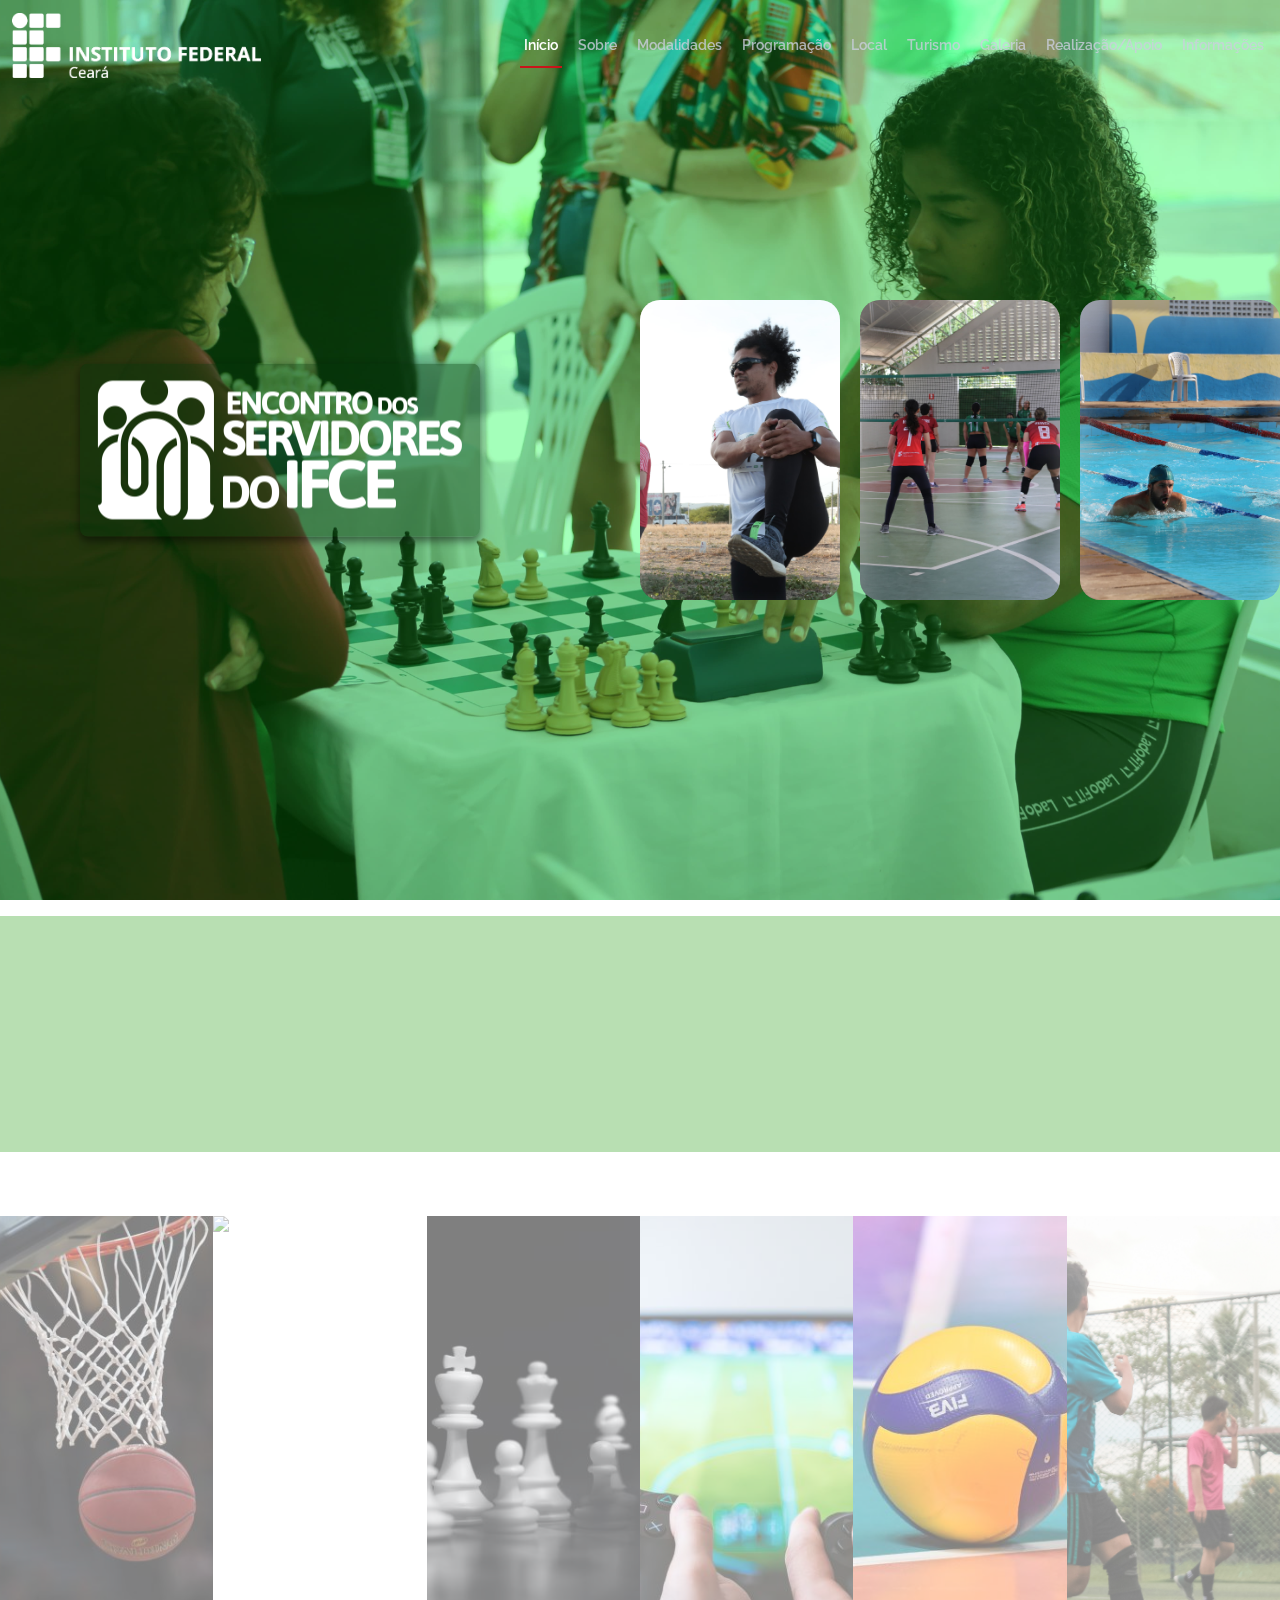
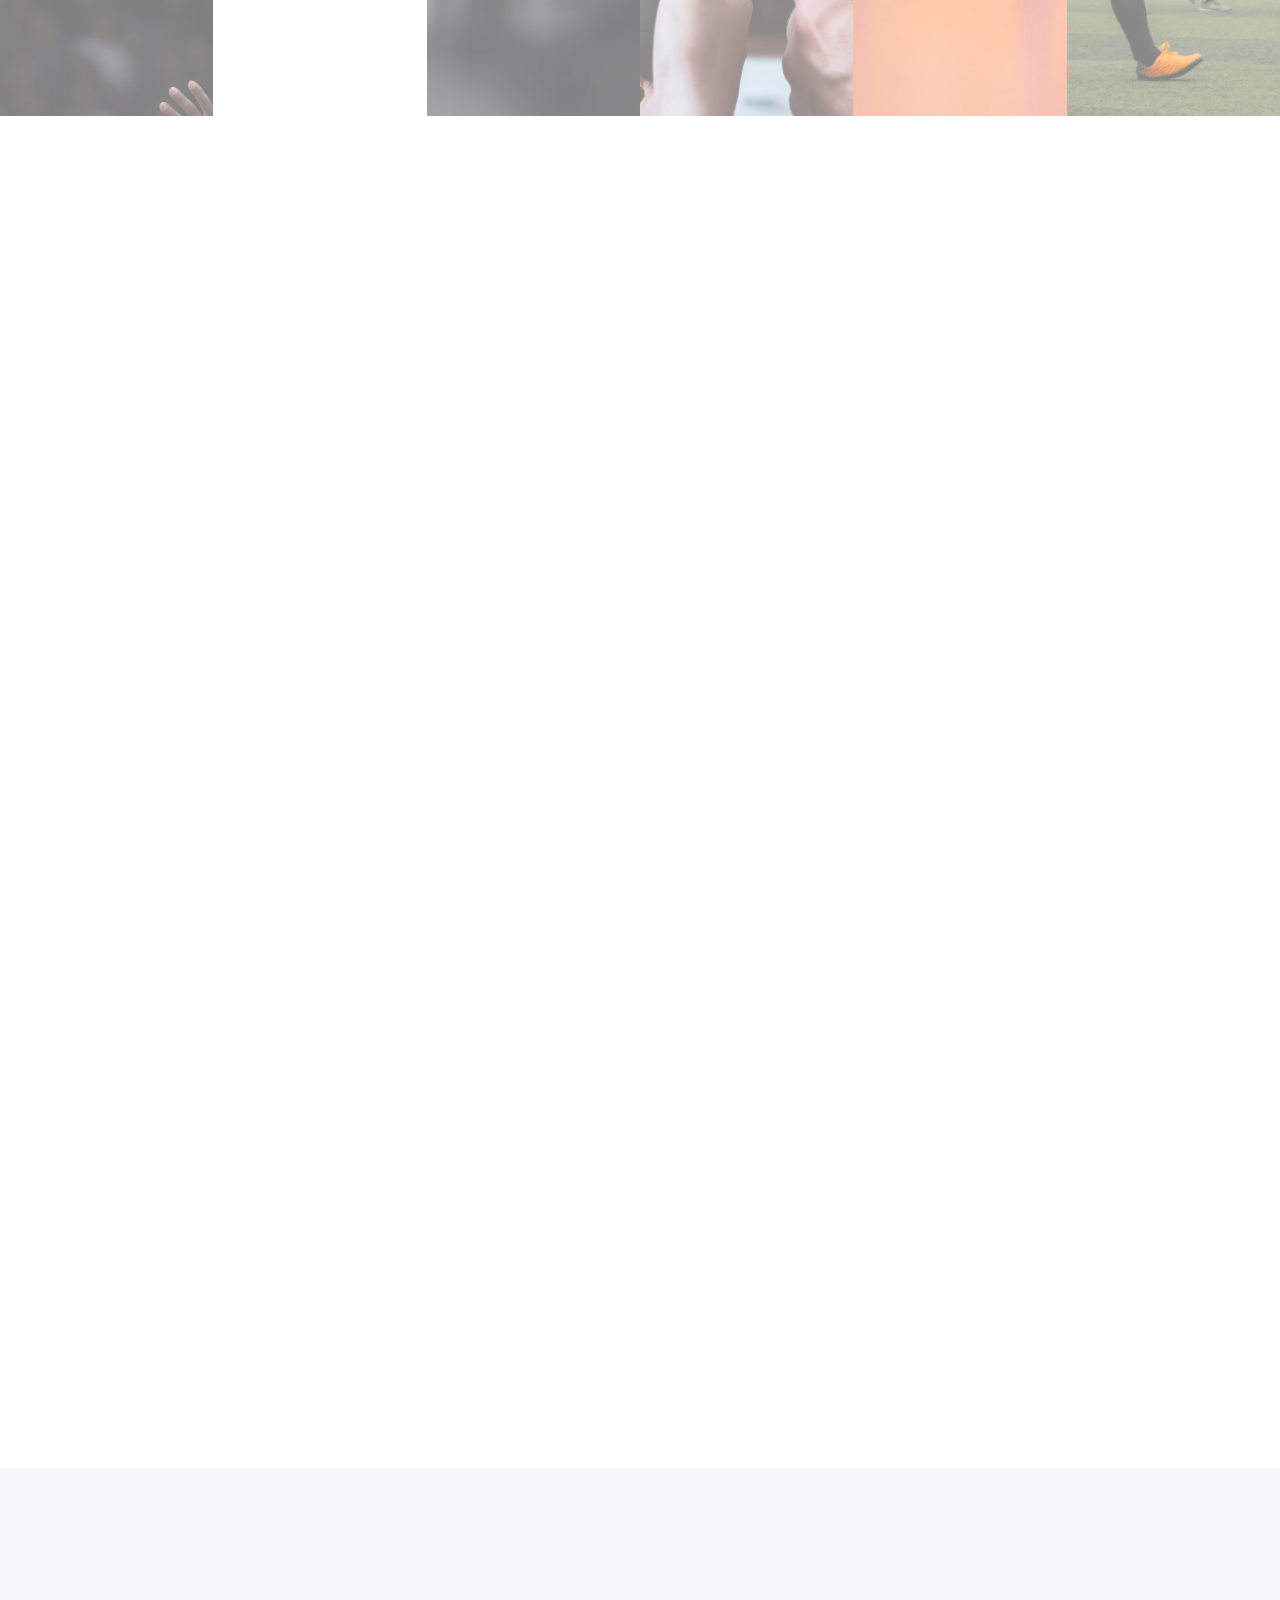
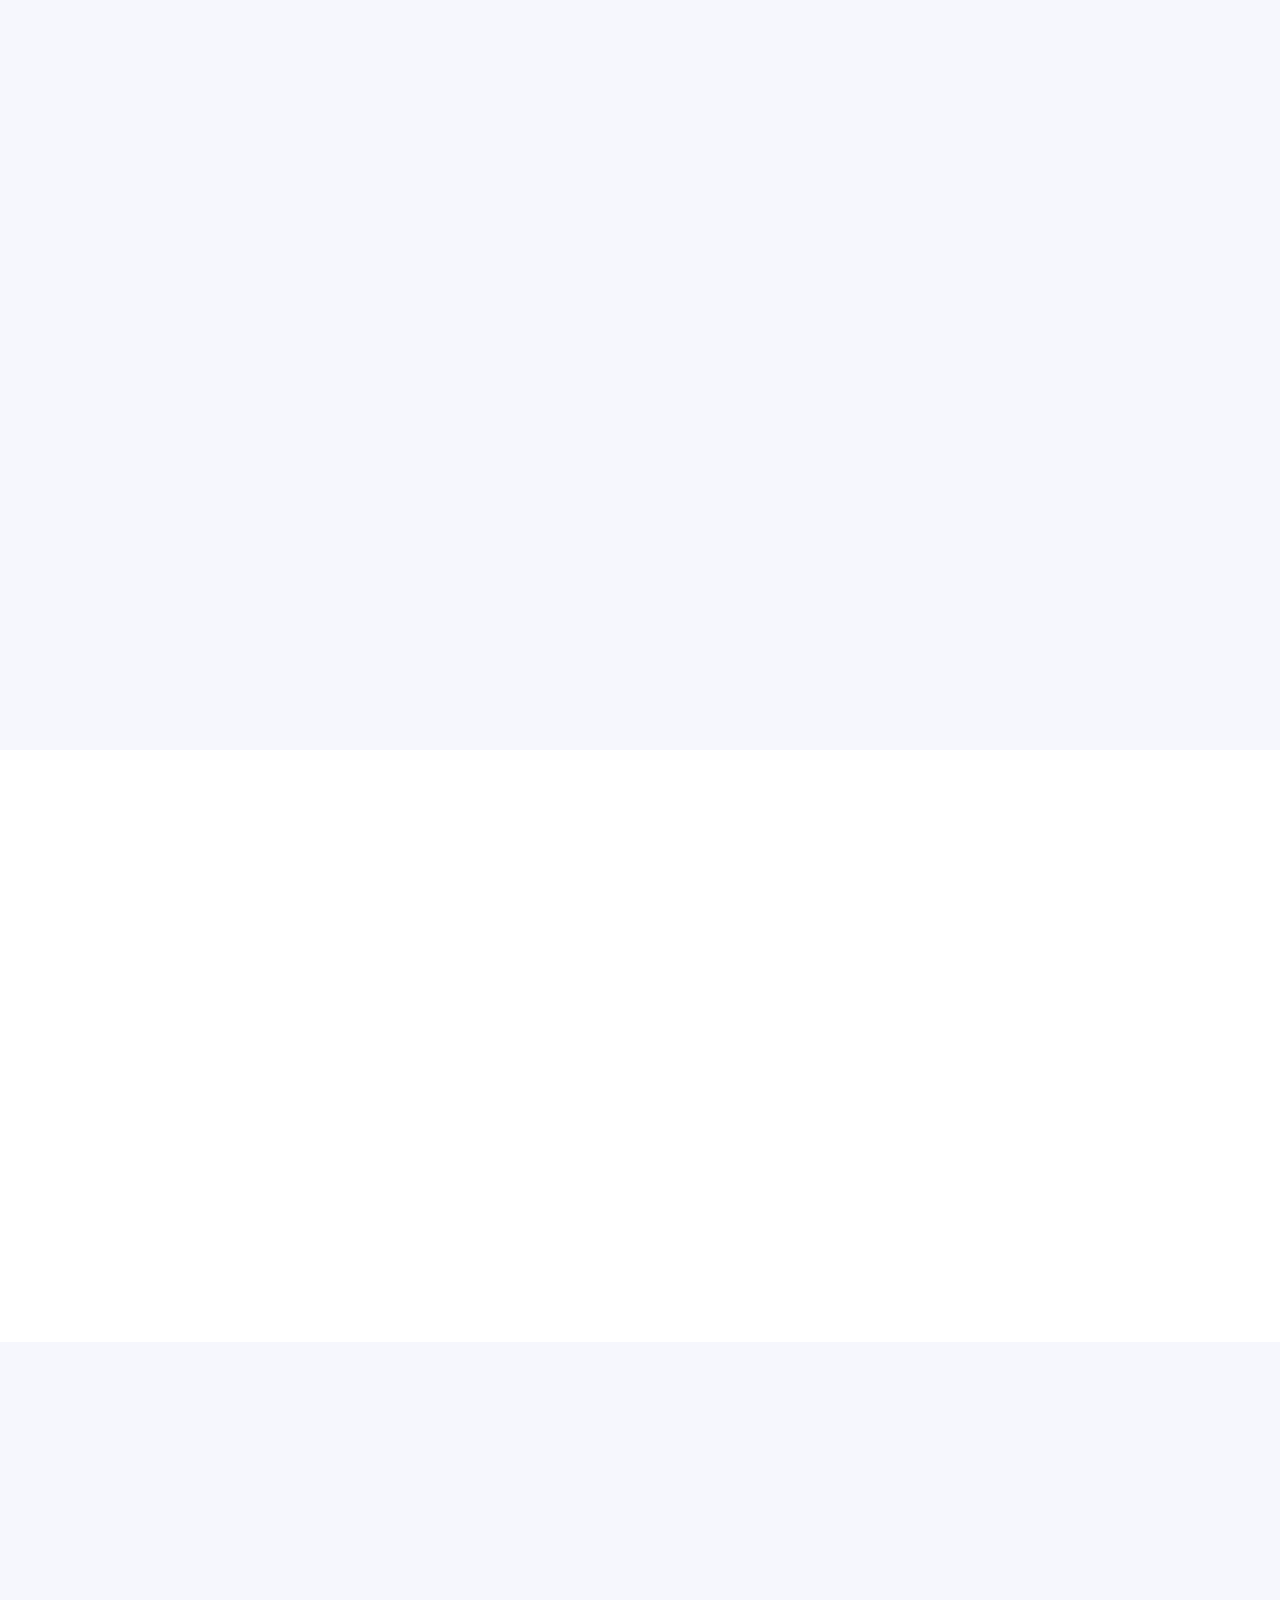
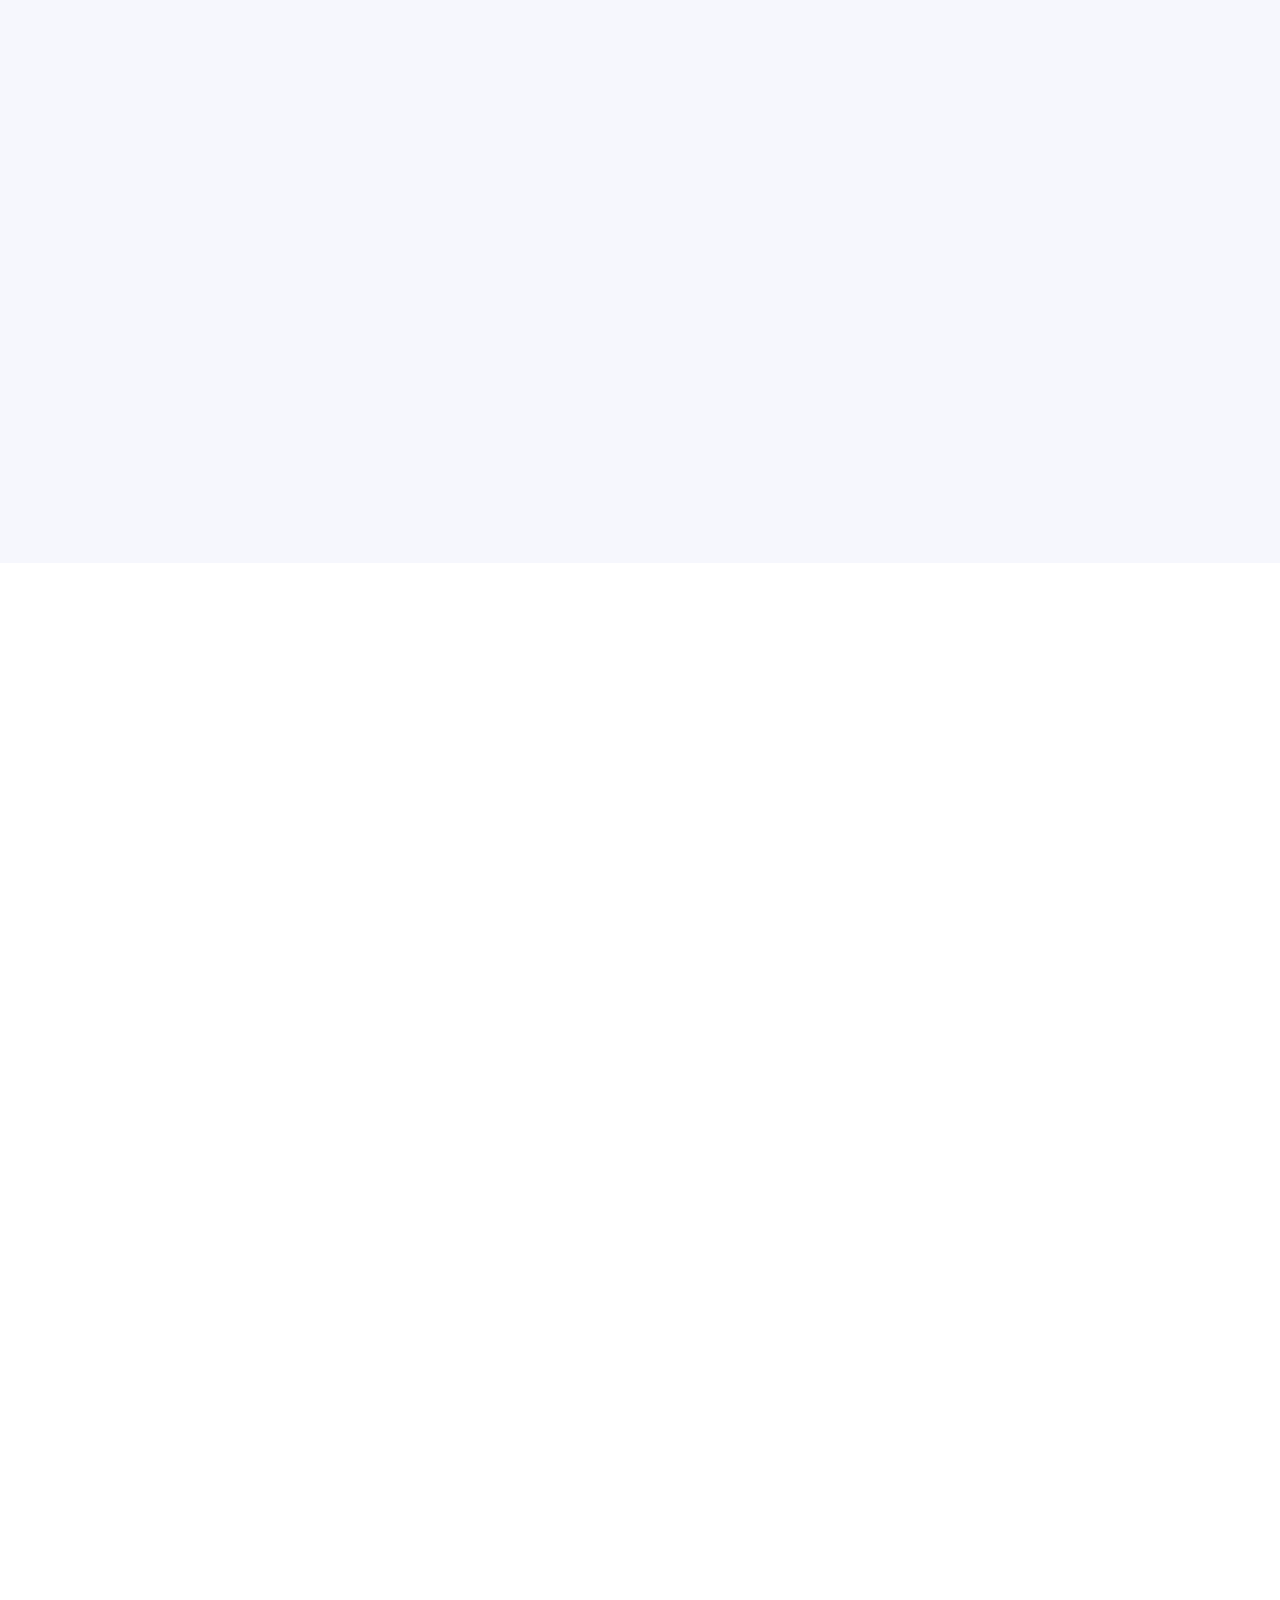
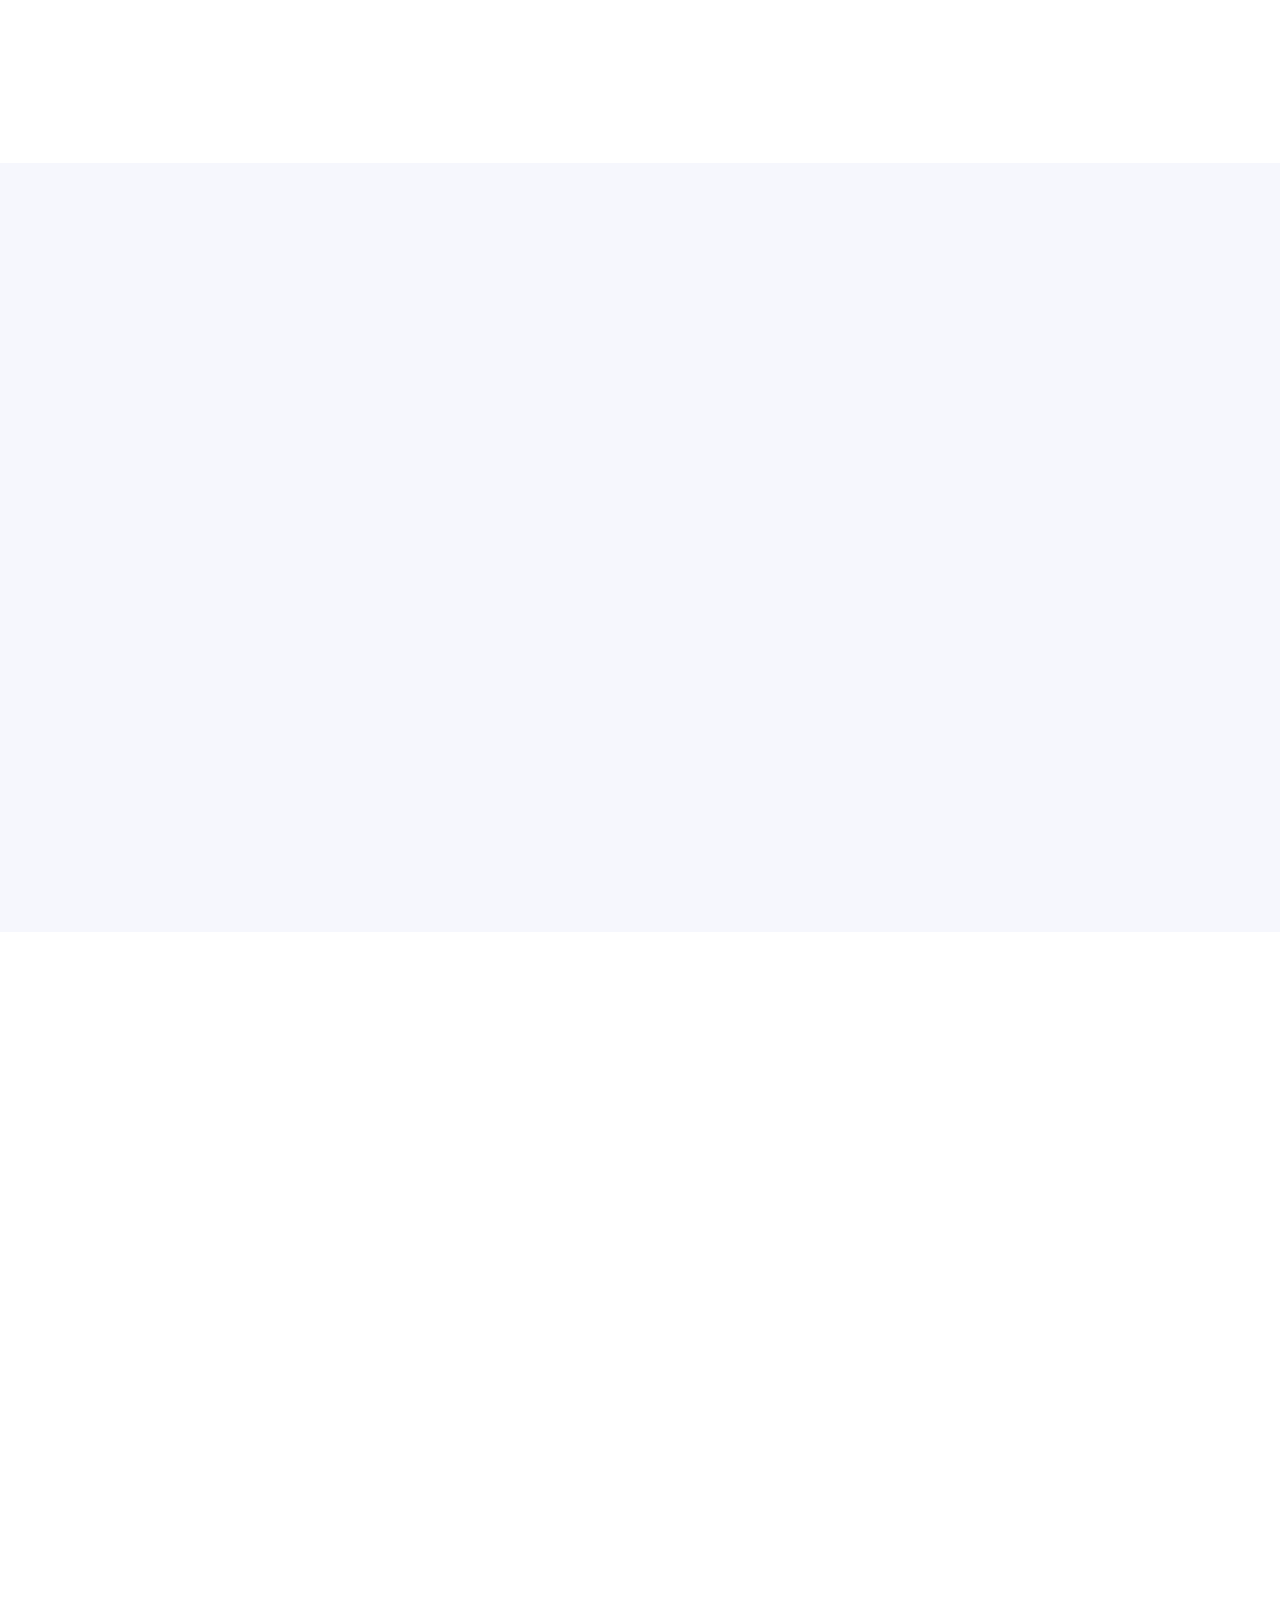
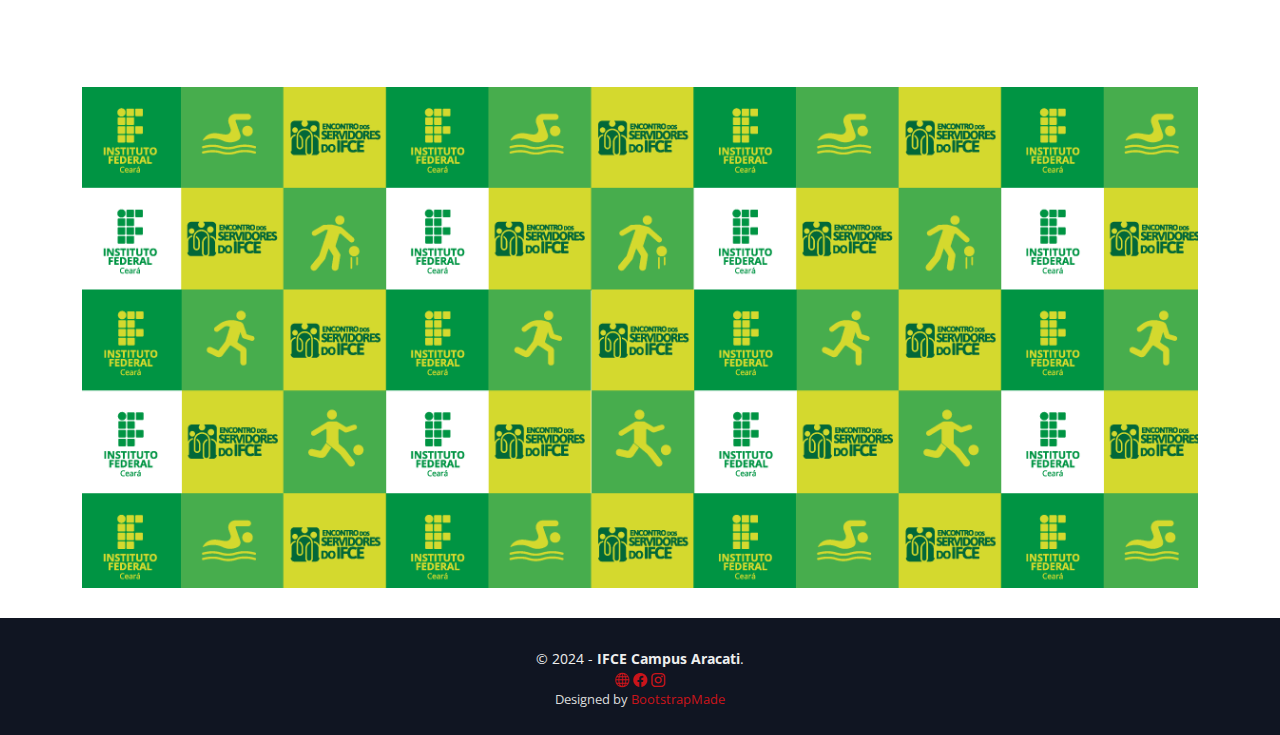
==== index.html @ 8fa4a700 ":snake: fix: ordem das imagens e troca de algumas" ====
<!DOCTYPE html>
<html lang="pt">

<head>
  <meta charset="utf-8">
  <meta content="width=device-width, initial-scale=1.0" name="viewport">

  <title>XI Encontro dos Servidores IFCE</title>
  <meta name="description"
    content="O XI Encontro dos Servidores do IFCE é um evento institucional de promoção da saúde e qualidade de vida, realizado pela Reitoria que, neste ano de 2024, tem a parceria com o Campus Aracati.">
  <meta name="keywords"
    content="XI Encontro, Servidores, IFCE, evento institucional, promoção, saúde, qualidade de vida, Reitoria, 2024, parceria, campi, Aracati">
  <meta name="author" content="IFCE Campus Aracati">
  <!-- Favicons -->
  <link href="assets/img/favicon.png" rel="icon">

  <!-- Google Fonts -->
  <link href="https://fonts.googleapis.com/css?family=Open+Sans:300,300i,400,400i,700,700i|Raleway:300,400,500,700,800"
    rel="stylesheet">
  <link rel="preconnect" href="https://fonts.googleapis.com">
  <link rel="preconnect" href="https://fonts.gstatic.com" crossorigin>
  <link
    href="https://fonts.googleapis.com/css2?family=Roboto:ital,wght@0,100;0,300;0,400;0,500;0,700;0,900;1,100;1,300;1,400;1,500;1,700;1,900&display=swap"
    rel="stylesheet">

  <!-- Vendor CSS Files -->
  <link href="assets/vendor/aos/aos.css" rel="stylesheet">
  <link href="assets/vendor/bootstrap/css/bootstrap.min.css" rel="stylesheet">
  <link href="assets/vendor/bootstrap-icons/bootstrap-icons.css" rel="stylesheet">
  <link href="assets/vendor/glightbox/css/glightbox.min.css" rel="stylesheet">
  <link href="assets/vendor/swiper/swiper-bundle.min.css" rel="stylesheet">
  <link rel="stylesheet" href="https://use.fontawesome.com/releases/v6.2.0/css/all.css">



  <!-- Template Main CSS File -->
  <link href="assets/css/style.css" rel="stylesheet">

  <!-- =======================================================
  * Template Name: TheEvent
  * Updated: Jun 18 2023 with Bootstrap v5.3.0
  * Template URL: https://bootstrapmade.com/theevent-conference-event-bootstrap-template/
  * Author: BootstrapMade.com
  * License: https://bootstrapmade.com/license/
  ======================================================== -->

  <!-- Google tag (gtag.js) -->
  <script async src="https://www.googletagmanager.com/gtag/js?id=G-2765T82HJY"></script>
  <script>
    window.dataLayer = window.dataLayer || [];
    function gtag() { dataLayer.push(arguments); }
    gtag('js', new Date());

    gtag('config', 'G-2765T82HJY');
  </script>
</head>

<body>

  <!-- ======= Header ======= -->
  <header id="header" class="d-flex align-items-center ">
    <div class="container-fluid container-xxl d-flex align-items-center">

      <div id="logo" class="me-auto">
        <!-- Uncomment below if you prefer to use a text logo -->
        <!-- <h1><a href="index.html">The<span>Event</span></a></h1>-->
        <a href="index.html" class="scrollto"><img src="assets/img/logo/IFCE_LOGO_HOR_BRANCO.png" name="logo ifce"
            title="logo ifce"></a>
      </div>

      <nav id="navbar" class="navbar order-last order-lg-0">
        <ul>
          <li><a class="nav-link scrollto active" href="#hero" name="Início">Início</a></li>
          <li><a class="nav-link scrollto" href="#about" name="Sobre">Sobre</a></li>
          <li><a class="nav-link scrollto" href="#speakers" name="Modalidades">Modalidades</a></li>
          <li><a class="nav-link scrollto" href="#schedule" name=">Programação">Programação</a></li>
          <li><a class="nav-link scrollto" href="#venue" name="Local">Local</a></li>
          <li><a class="nav-link scrollto" href="#hotels" name="Turismo">Turismo</a></li>
          <li><a class="nav-link scrollto" href="#gallery" name="Galeria">Galeria</a></li>
          <li><a class="nav-link scrollto" href="#supporters" name="Realização/Apoio">Realização/Apoio</a></li>
          <!-- <li class="dropdown"><a href="#"><span>Drop Down</span> <i class="bi bi-chevron-down"></i></a>
          <ul>
            <li><a href="#">Drop Down 1</a></li>
            <li class="dropdown"><a href="#"><span>Deep Drop Down</span> <i class="bi bi-chevron-right"></i></a>
              <ul>
                <li><a href="#">Deep Drop Down 1</a></li>
                <li><a href="#">Deep Drop Down 2</a></li>
                <li><a href="#">Deep Drop Down 3</a></li>
                <li><a href="#">Deep Drop Down 4</a></li>
                <li><a href="#">Deep Drop Down 5</a></li>
              </ul>
            </li>
            <li><a href="#">Drop Down 2</a></li>
            <li><a href="#">Drop Down 3</a></li>
            <li><a href="#">Drop Down 4</a></li>
          </ul>
        </li> -->
          <li><a class="nav-link scrollto" href="#contact" name="Informações">Informações</a></li>
        </ul>
        <i class="bi bi-list mobile-nav-toggle"></i>
      </nav><!-- .navbar -->
      <!--<a class="buy-tickets scrollto" href="https://sistemajif.ifce.edu.br" target="_blank">Inscreva-se</a> -->

    </div>
  </header><!-- End Header -->

  <!-- ======= Hero Section ======== -->
  <section id="hero-section">
    <div class='content'>
      <img class="img-logo" src="/assets/img/logo/logo_teste.png" alt="" srcset="">
    </div>
    <ul class='slider-neo'>
      <li class='item' style="background-image: url('/assets/img/principal-gallery/1.jpeg')"></li>
      <li class='item' style="background-image: url('/assets/img/principal-gallery/2.jpeg')"></li>
      <li class='item' style="background-image: url('/assets/img/principal-gallery/4.jpeg')"></li>
      <li class='item' style="background-image: url('/assets/img/principal-gallery/7.jpeg')"></li>
      <li class='item' style="background-image: url('/assets/img/principal-gallery/5.jpeg')"></li>
      <li class='item' style="background-image: url('/assets/img/principal-gallery/6.jpeg')"></li>



    </ul>
    <!-- <nav class='nav-hero'>
      <ion-icon class='btn prev' name="arrow-back-outline"></ion-icon>
      <ion-icon class='btn next' name="arrow-forward-outline"></ion-icon>
    </nav> -->
  </section><!-- End Hero Section -->

  <main id="main">

    <!-- ======= About Section ======= -->
    <section id="about">
      <div class="container position-relative" data-aos="fade-up">
        <div class="row">
          <div class="col-lg-6">
            <h2>Sobre o Encontro</h2>
            <p>O XI Encontro dos Servidores do IFCE é um evento institucional de promoção da saúde e qualidade de vida,
              realizado pela Reitoria que,
              neste ano de 2024, tem a parceria com o <i>campus</i> Aracati.</p>
          </div>
          <div class="col-lg-3">
            <h3>Onde</h3>
            <p>Será realizado na cidade de Aracati.</p>
          </div>
          <div class="col-lg-3">
            <h3>Quando</h3>
            <p>5 a 7 de setembro de 2024</p>
          </div>
        </div>
      </div>
    </section><!-- End About Section -->

    <!-- ======= Speakers Section ======= -->

    <div id="gallery-slider">
      <img src="assets/img/modalidades/cards/basquete_1.jpg" />
      <img src="assets/img/modalidades/cards/tenis-de-mesa_2.jpg" />
      <img src="assets/img/modalidades/cards/xadrez_1.jpg" />
      <img src="assets/img/modalidades/cards/futebol-digital_1.jpg" />
      <img src="assets/img/modalidades/cards/volei_1.jpg" />
      <img src="assets/img/modalidades/cards/futsal_2.jpg" />
    </div>

    <section id="speakers">
      <div class="container" data-aos="fade-up">
        <div class="section-header">
          <h2>Modalidades</h2>
          <p>Confira as modalidades disputadas e seus resultados</p>
        </div>

        <div class="row">
          <div class="col-lg-4 col-md-6">
            <div class="speaker" data-aos="fade-up" data-aos-delay="50">
              <img src="assets/img/modalidades/cards/basquete_2.png" alt="basquete" class="img-fluid">
              <div class="details">
                <h3>Basquetebol</h3>
                <p>Masculino</p>
                <div class="social">
                  <p style="font-size: 18px">
                    <i class="fa-solid fa-angles-right fa-beat"></i>
                    <a href="programacao/detalhes_basquete.html">Resultados</a>
                    <i class="fa-solid fa-angles-left fa-beat"></i>
                  </p>
                </div>

              </div>
            </div>
          </div>
          <div class="col-lg-4 col-md-6">
            <div class="speaker" data-aos="fade-up" data-aos-delay="200">
              <img src="assets/img/modalidades/cards/caminhada_de_rua_2.png" alt="" class="img-fluid">
              <div class="details">
                <h3>Corrida de Rua 5 km</h3>
                <p>Masculino e Feminino</p>
                <div class="social">
                  <p style="font-size: 18px">
                    <i class="fa-solid fa-angles-right fa-beat"></i>
                    <a href="#">Resultados</a>
                    <i class="fa-solid fa-angles-left fa-beat"></i>
                  </p>
                </div>
              </div>
            </div>
          </div>
          <div class="col-lg-4 col-md-6">
            <div class="speaker" data-aos="fade-up" data-aos-delay="300">
              <img src="assets/img/modalidades/cards/caminhada-de-rua_1.jpg" alt="" class="img-fluid">
              <div class="details">
                <h3>Caminhada de Rua 2,5 km</h3>
                <p>Masculino e Feminino</p>
                <div class="social">
                  <p style="font-size: 18px">
                    <i class="fa-solid fa-angles-right fa-beat"></i>
                    <a href="#">Resultados</a>
                    <i class="fa-solid fa-angles-left fa-beat"></i>
                  </p>
                </div>
              </div>
            </div>
          </div>
          <div class="col-lg-4 col-md-6">
            <div class="speaker" data-aos="fade-up" data-aos-delay="100">
              <img src="assets/img/modalidades/cards/futebol-de-7_1.jpg" alt="" class="img-fluid">
              <div class="details">
                <h3>FutSete</h3>
                <p>Masculino</p>
                <div class="social">
                  <p style="font-size: 18px">
                    <i class="fa-solid fa-angles-right fa-beat"></i>
                    <a href="programacao/detalhes_futebol.html">Resultados</a>
                    <i class="fa-solid fa-angles-left fa-beat"></i>
                  </p>
                </div>
              </div>
            </div>
          </div>
          <div class="col-lg-4 col-md-6">
            <div class="speaker" data-aos="fade-up" data-aos-delay="200">
              <img src="assets/img/modalidades/cards/futsal_1.jpg" alt="" class="img-fluid">
              <div class="details">
                <h3>Futsal</h3>
                <p>Masculino</p>
                <div class="social">
                  <p style="font-size: 18px">
                    <i class="fa-solid fa-angles-right fa-beat"></i>
                    <a href="programacao/detalhes_futsal.html">Resultados</a>
                    <i class="fa-solid fa-angles-left fa-beat"></i>
                  </p>
                </div>
              </div>
            </div>
          </div>

          <div class="col-lg-4 col-md-6">
            <div class="speaker" data-aos="fade-up" data-aos-delay="300">
              <img src="assets/img/modalidades/cards/natacao_1.jpg" alt="" class="img-fluid">
              <div class="details">
                <h3>Natação</h3>
                <p>Masculino e Feminino</p>
                <div class="social">
                  <p style="font-size: 18px">
                    <i class="fa-solid fa-angles-right fa-beat"></i>
                    <!--<a href="programacao/detalhes_natacao.html">Resultados</a>-->
                    <a href="#">Resultados</a>
                    <i class="fa-solid fa-angles-left fa-beat"></i>
                  </p>
                </div>
              </div>
            </div>
          </div>

          <div class="col-lg-4 col-md-6">
            <div class="speaker" data-aos="fade-up" data-aos-delay="300">
              <img src="assets/img/modalidades/cards/tenis-de-mesa_1.jpg" alt="" class="img-fluid">
              <div class="details">
                <h3>Tenis de Mesa Individual</h3>
                <p>Masculino e Feminino</p>
                <div class="social">
                  <p style="font-size: 18px">
                    <i class="fa-solid fa-angles-right fa-beat"></i>
                    <a href="programacao/detalhes_tenis_de_mesa.html">Resultados</a>
                    <i class="fa-solid fa-angles-left fa-beat"></i>
                  </p>
                </div>
              </div>
            </div>
          </div>

          <div class="col-lg-4 col-md-6">
            <div class="speaker" data-aos="fade-up" data-aos-delay="300">
              <img src="assets/img/modalidades/cards/volei_1.jpg" alt="" class="img-fluid">
              <div class="details">
                <h3>Vôleibol</h3>
                <p>Masculino e Feminino</p>
                <div class="social">
                  <p style="font-size: 18px">
                    <i class="fa-solid fa-angles-right fa-beat"></i>
                    <a href="programacao/detalhes_volei.html">Resultados</a>
                    <i class="fa-solid fa-angles-left fa-beat"></i>
                  </p>
                </div>
              </div>
            </div>
          </div>

          <div class="col-lg-4 col-md-6">
            <div class="speaker" data-aos="fade-up" data-aos-delay="300">
              <img src="assets/img/modalidades/cards/volei-de-praia_1.jpg" alt="" class="img-fluid">
              <div class="details">
                <h3>Vôlei de Praia (Dupla)</h3>
                <p>Masculino e Feminino</p>
                <div class="social">
                  <p style="font-size: 18px">
                    <i class="fa-solid fa-angles-right fa-beat"></i>
                    <a href="programacao/detalhes_volei_praia.html">Resultados</a>
                    <i class="fa-solid fa-angles-left fa-beat"></i>
                  </p>
                </div>
              </div>
            </div>
          </div>

          <div class="col-lg-4 col-md-6">
            <div class="speaker" data-aos="fade-up" data-aos-delay="300">
              <img src="assets/img/modalidades/cards/xadrez_1.jpg" alt="" class="img-fluid">
              <div class="details">
                <h3>Xadrez Individual</h3>
                <p>Masculino e Feminino</p>
                <div class="social">
                  <p style="font-size: 18px">
                    <i class="fa-solid fa-angles-right fa-beat"></i>
                    <a href="programacao/detalhes_xadrez.html">Resultados</a>
                    <i class="fa-solid fa-angles-left fa-beat"></i>
                  </p>
                </div>
              </div>
            </div>
          </div>

          <div class="col-lg-4 col-md-6">
            <div class="speaker" data-aos="fade-up" data-aos-delay="300">
              <img src="assets/img/modalidades/cards/futebol-digital_1.jpg" alt="" class="img-fluid">
              <div class="details">
                <h3>Futebol Digital (Misto)</h3>
                <p>Masculino e Feminino</p>
                <div class="social">
                  <p style="font-size: 18px">
                    <i class="fa-solid fa-angles-right fa-beat"></i>
                    <a href="programacao/detalhes_futebol_digital.html">Resultados</a>
                    <i class="fa-solid fa-angles-left fa-beat"></i>
                  </p>
                </div>
              </div>
            </div>
          </div>

        </div>
      </div>

    </section><!-- End Speakers Section -->

    <!-- ======= Schedule Section ======= -->
    <section id="schedule" class="section-with-bg">
      <div class="container" data-aos="fade-up">
        <div class="section-header">
          <h2>Programação</h2>
          <p></p>
        </div>

        <ul class="nav nav-tabs" role="tablist" data-aos="fade-up" data-aos-delay="100">
          <li class="nav-item">
            <a class="nav-link active" href="#day-1" role="tab" data-bs-toggle="tab">Dia 5</a>
          </li>
          <li class="nav-item">
            <a class="nav-link" href="#day-2" role="tab" data-bs-toggle="tab">Dia 6</a>
          </li>
          <li class="nav-item">
            <a class="nav-link" href="#day-3" role="tab" data-bs-toggle="tab">Dia 7</a>
          </li>
        </ul>

        <h3 class="sub-heading">Clique <a href="programacao/programacao.pdf" target="_blank"><b>aqui</b></a> para ver a
          programação completa </h3>

        <div class="tab-content row justify-content-center" data-aos="fade-up" data-aos-delay="200">

          <!-- Schdule Day 1-->
          <div role="tabpanel" class="col-lg-9 tab-pane fade show active" id="day-1">

            <div class="row schedule-item">
              <div class="col-md-2"><time>08h - 17h</time></div>
              <div class="col-md-10">
                <div class="speaker">
                  <img src="assets/img/modalidades/imgs_programacao/credenciamento.png" alt="">
                </div>
                <h4>Credenciamento - <span>Campus Aracati</span>
                  <a href="https://maps.app.goo.gl/qzn7YQZp4z6U3ciS7" target="_blank">
                    <big><i class="fa-solid fa-location-dot fa-beat" style="color: #e70d0d;"></i></big>
                  </a>
                </h4>
                <p>Bloco Didático</p>
              </div>
            </div>

            <div class="row schedule-item">
              <div class="col-md-2"><time>14h - 17h</time></div>
              <div class="col-md-10">
                <div class="speaker">
                  <img src="assets/img/modalidades/imgs_programacao/futsal.png" alt="">
                </div>
                <h4>Futsal - <span>Ginásio Municipal Senador Carlos Jereissati</span>
                  <a href="https://maps.app.goo.gl/78duzMHN7oL6ab6U7" target="_blank">
                    <big><i class="fa-solid fa-location-dot fa-beat" style="color: #e70d0d;"></i></big>
                  </a>
                </h4>
                <p>
                  Resultados
                  <a href="programacao/detalhes_futsal.html" target="_blank">
                    <big><i class="fa-solid fa-eye fa-fade" style="color: #3c9f3e;"></i></big>
                  </a>
                </p>
              </div>
            </div>

            <div class="row schedule-item">
              <div class="col-md-2"><time>15h - 16h</time></div>
              <div class="col-md-10">
                <div class="speaker">
                  <img src="assets/img/modalidades/imgs_programacao/futebol.png" alt="">
                </div>
                <h4>FutSete - <span>Arena GBeach</span>
                  <a href="https://maps.app.goo.gl/6kRteeR6HcQbj6rHA" target="_blank">
                    <big><i class="fa-solid fa-location-dot fa-beat" style="color: #e70d0d;"></i></big>
                  </a>
                </h4>
                <p>
                  Resultados
                  <a href="programacao/detalhes_futebol.html" target="_blank">
                    <big><i class="fa-solid fa-eye fa-fade" style="color: #3c9f3e;"></i></big>
                  </a>
                </p>
              </div>
            </div>
            <div class="row schedule-item">
              <div class="col-md-2"><time>09h - 20h</time></div>
              <div class="col-md-10">
                <div class="speaker">
                  <img src="assets/img/modalidades/imgs_programacao/volei.png" alt="">
                </div>
                <h4>Vôlei - <span>Campus Aracati</span>
                  <a href="https://maps.app.goo.gl/qzn7YQZp4z6U3ciS7" target="_blank">
                    <big><i class="fa-solid fa-location-dot fa-beat" style="color: #e70d0d;"></i></big>
                  </a>
                </h4>
                <p>
                  Resultados
                  <a href="programacao/detalhes_volei.html" target="_blank">
                    <big><i class="fa-solid fa-eye fa-fade" style="color: #3c9f3e;"></i></big>
                  </a>
                </p>
              </div>
            </div>

            <div class="row schedule-item">
              <div class="col-md-2"><time>18h30</time></div>
              <div class="col-md-10">
                <div class="speaker">
                  <img src="assets/img/modalidades/imgs_programacao/abertura.png" alt="">
                </div>
                <h4>Abertura - <span>Barraca Chega Mais</span>
                  <a href="https://maps.app.goo.gl/Y3aBse2nVZVUD4Nk7" target="_blank">
                    <big><i class="fa-solid fa-location-dot fa-beat" style="color: #e70d0d;"></i></big>
                  </a>
                </h4>
                <p>Cerimônia de Abertura e Jantar de Confraternização</p>
              </div>
            </div>

          </div>
          <!-- End Schdule Day 1 -->

          <!-- Schdule Day 2  -->
          <div role="tabpanel" class="col-lg-9  tab-pane fade" id="day-2">

            <div class="row schedule-item">
              <div class="col-md-2"><time>09h - 13h</time></div>
              <div class="col-md-10">
                <div class="speaker">
                  <img src="assets/img/modalidades/imgs_programacao/natacao.png" alt="">
                </div>
                <h4>Natação - <span>Colégio Municipal</span>
                  <a href="https://maps.app.goo.gl/bs88s27vcVDsYyDAA" target="_blank">
                    <big><i class="fa-solid fa-location-dot fa-beat" style="color: #e70d0d;"></i></big>
                  </a>
                </h4>
                <p>
                  Resultados
                  <a href="programacao/detalhes_natacao.html" target="_blank">
                    <big><i class="fa-solid fa-eye fa-fade" style="color: #3c9f3e;"></i></big>
                  </a>
                </p>
              </div>
            </div>

            <div class="row schedule-item">
              <div class="col-md-2"><time>09h - 15h</time></div>
              <div class="col-md-10">
                <div class="speaker">
                  <img src="assets/img/modalidades/imgs_programacao/basquete.png" alt="">
                </div>
                <h4>Basquete - <span>Campus Aracati</span>
                  <a href="https://maps.app.goo.gl/qzn7YQZp4z6U3ciS7" target="_blank">
                    <big><i class="fa-solid fa-location-dot fa-beat" style="color: #e70d0d;"></i></big>
                  </a>
                </h4>
                <p>
                  Resultados
                  <a href="programacao/detalhes_basquete.html" target="_blank">
                    <big><i class="fa-solid fa-eye fa-fade" style="color: #3c9f3e;"></i></big>
                  </a>
                </p>
              </div>
            </div>

            <div class="row schedule-item">
              <div class="col-md-2"><time>09h - 15h40</time></div>
              <div class="col-md-10">
                <div class="speaker">
                  <img src="assets/img/modalidades/imgs_programacao/video-game.png" alt="">
                </div>
                <h4>Futebol Digital - <span>Campus Aracati</span>
                  <a href="https://maps.app.goo.gl/qzn7YQZp4z6U3ciS7" target="_blank">
                    <big><i class="fa-solid fa-location-dot fa-beat" style="color: #e70d0d;"></i></big>
                  </a>
                </h4>
                <p>
                  Resultados
                  <a href="programacao/detalhes_futebol_digital.html" target="_blank">
                    <big><i class="fa-solid fa-eye fa-fade" style="color: #3c9f3e;"></i></big>
                  </a>
                </p>
              </div>
            </div>

            <div class="row schedule-item">
              <div class="col-md-2"><time>09h - 15h40</time></div>
              <div class="col-md-10">
                <div class="speaker">
                  <img src="assets/img/modalidades/imgs_programacao/tenis-de-mesa.png" alt="">
                </div>
                <h4>Tênis de Mesa - <span>Campus Aracati</span>
                  <a href="https://maps.app.goo.gl/qzn7YQZp4z6U3ciS7" target="_blank">
                    <big><i class="fa-solid fa-location-dot fa-beat" style="color: #e70d0d;"></i></big>
                  </a>
                </h4>
                <p>
                  Resultados
                  <a href="programacao/detalhes_tenis_de_mesa.html" target="_blank">
                    <big><i class="fa-solid fa-eye fa-fade" style="color: #3c9f3e;"></i></big>
                  </a>
                </p>
              </div>
            </div>

            <div class="row schedule-item">
              <div class="col-md-2"><time>09h - 16h</time></div>
              <div class="col-md-10">
                <div class="speaker">
                  <img src="assets/img/modalidades/imgs_programacao/volei-de-praia.png" alt="">
                </div>
                <h4>Vôlei de Praia - <span>Arena GBeach</span>
                  <a href="https://maps.app.goo.gl/6kRteeR6HcQbj6rHA" target="_blank">
                    <big><i class="fa-solid fa-location-dot fa-beat" style="color: #e70d0d;"></i></big>
                  </a>
                </h4>
                <p>
                  Resultados
                  <a href="programacao/detalhes_volei_praia.html" target="_blank">
                    <big><i class="fa-solid fa-eye fa-fade" style="color: #3c9f3e;"></i></big>
                  </a>
                </p>
              </div>
            </div>

            <div class="row schedule-item">
              <div class="col-md-2"><time>09h30 - 16h30</time></div>
              <div class="col-md-10">
                <div class="speaker">
                  <img src="assets/img/modalidades/imgs_programacao/xadrez.png" alt="">
                </div>
                <h4>Xadrez - <span>Campus Aracati</span>
                  <a href="https://maps.app.goo.gl/qzn7YQZp4z6U3ciS7" target="_blank">
                    <big><i class="fa-solid fa-location-dot fa-beat" style="color: #e70d0d;"></i></big>
                  </a>
                </h4>
                <p>
                  Resultados
                  <a href="programacao/detalhes_xadrez.html" target="_blank">
                    <big><i class="fa-solid fa-eye fa-fade" style="color: #3c9f3e;"></i></big>
                  </a>
                </p>
              </div>
            </div>

            <div class="row schedule-item">
              <div class="col-md-2"><time>09h - 18h45</time></div>
              <div class="col-md-10">
                <div class="speaker">
                  <img src="assets/img/modalidades/imgs_programacao/futsal.png" alt="">
                </div>
                <h4>Futsal - <span>Ginásio Municipal Senador Carlos Jereissati</span>
                  <a href="https://maps.app.goo.gl/78duzMHN7oL6ab6U7" target="_blank">
                    <big><i class="fa-solid fa-location-dot fa-beat" style="color: #e70d0d;"></i></big>
                  </a>
                </h4>
                <p>
                  Resultados
                  <a href="programacao/detalhes_futsal.html" target="_blank">
                    <big><i class="fa-solid fa-eye fa-fade" style="color: #3c9f3e;"></i></big>
                  </a>
                </p>
              </div>
            </div>

            <div class="row schedule-item">
              <div class="col-md-2"><time>09h - 19h</time></div>
              <div class="col-md-10">
                <div class="speaker">
                  <img src="assets/img/modalidades/imgs_programacao/futebol.png" alt="">
                </div>
                <h4>FutSete - <span>Arena GBeach</span>
                  <a href="https://maps.app.goo.gl/6kRteeR6HcQbj6rHA" target="_blank">
                    <big><i class="fa-solid fa-location-dot fa-beat" style="color: #e70d0d;"></i></big>
                  </a>
                </h4>
                <p>
                  Resultados
                  <a href="programacao/detalhes_futebol.html" target="_blank">
                    <big><i class="fa-solid fa-eye fa-fade" style="color: #3c9f3e;"></i></big>
                  </a>
                </p>
              </div>
            </div>

            <div class="row schedule-item">
              <div class="col-md-2"><time>09h - 20h</time></div>
              <div class="col-md-10">
                <div class="speaker">
                  <img src="assets/img/modalidades/imgs_programacao/volei.png" alt="">
                </div>
                <h4>Vôlei - <span>Escola Estadual Beni Carvalho</span>
                  <a href="https://maps.app.goo.gl/cZygBNuoMz3Trjos5" target="_blank">
                    <big><i class="fa-solid fa-location-dot fa-beat" style="color: #e70d0d;"></i></big>
                  </a>
                </h4>
                <p>
                  Resultados
                  <a href="programacao/detalhes_volei.html" target="_blank">
                    <big><i class="fa-solid fa-eye fa-fade" style="color: #3c9f3e;"></i></big>
                  </a>
                </p>
              </div>
            </div>

            <div class="row schedule-item">
              <div class="col-md-2"><time>18h - 21h</time></div>
              <div class="col-md-10">
                <div class="speaker">
                  <img src="assets/img/modalidades/imgs_programacao/basquete.png" alt="">
                </div>
                <h4>Basquete - <span>Campus Aracati</span>
                  <a href="https://maps.app.goo.gl/qzn7YQZp4z6U3ciS7" target="_blank">
                    <big><i class="fa-solid fa-location-dot fa-beat" style="color: #e70d0d;"></i></big>
                  </a>
                </h4>
                <p>
                  Resultados
                  <a href="programacao/detalhes_basquete.html" target="_blank">
                    <big><i class="fa-solid fa-eye fa-fade" style="color: #3c9f3e;"></i></big>
                  </a>
                </p>
              </div>
            </div>

          </div>
          <!-- End Schdule Day 2 -->

          <!-- Schdule Day 3  -->
          <div role="tabpanel" class="col-lg-9  tab-pane fade" id="day-3">

            <div class="row schedule-item">
              <div class="col-md-2"><time>06h30 - 08h30</time></div>
              <div class="col-md-10">
                <div class="speaker">
                  <img src="assets/img/modalidades/imgs_programacao/corrida.png" alt="">
                </div>
                <h4> Corrida - <span>Canoa Quebrada</span>
                  <a href="https://goo.gl/maps/iwdwYGUG2gUb4U6VA" target="_blank">
                    <big><i class="fa-solid fa-location-dot fa-beat" style="color: #e70d0d;"></i></big>
                  </a>
                  <span> &nbsp; <i class="fa-solid fa-arrow-right"></i> &nbsp; Orla Marítima</span>
                  <a href="https://goo.gl/maps/bzoHdrxETpJF4EeT9" target="_blank">
                    <big><i class="fa-solid fa-location-dot fa-beat" style="color: #e70d0d;"></i></big>
                  </a>
                </h4>
                <p>
                  Relação de Participantes
                  <a href="participantes_corrida_caminhada.pdf" target="_blank">
                    <big><i class="fa-solid fa-eye fa-fade" style="color: #3c9f3e;"></i></big>
                  </a>
                </p>
                <p></p>
              </div>
            </div>

            <div class="row schedule-item">
              <div class="col-md-2"><time>06h30 - 08h30</time></div>
              <div class="col-md-10">
                <div class="speaker">
                  <img src="assets/img/modalidades/imgs_programacao/caminhada.png" alt="">
                </div>
                <h4>Caminhada - <span>Canoa Quebrada</span>
                  <a href="https://goo.gl/maps/iwdwYGUG2gUb4U6VA" target="_blank">
                    <big><i class="fa-solid fa-location-dot fa-beat" style="color: #e70d0d;"></i></big>
                  </a>
                  <span> &nbsp; <i class="fa-solid fa-arrow-right"></i> &nbsp; Orla Marítima</span>
                  <a href="https://goo.gl/maps/bzoHdrxETpJF4EeT9" target="_blank">
                    <big><i class="fa-solid fa-location-dot fa-beat" style="color: #e70d0d;"></i></big>
                  </a>
                </h4>
                <p>
                  Relação de Participantes
                  <a href="participantes_corrida_caminhada.pdf" target="_blank">
                    <big><i class="fa-solid fa-eye fa-fade fa-fade" style="color: #3c9f3e;"></i></big>
                  </a>
                </p>
                <p></p>
              </div>
            </div>

            <div class="row schedule-item">
              <div class="col-md-2"><time>09h - 15h40</time></div>
              <div class="col-md-10">
                <div class="speaker">
                  <img src="assets/img/modalidades/imgs_programacao/tenis-de-mesa.png" alt="">
                </div>
                <h4>Tênis de Mesa - <span>Campus Aracati</span>
                  <a href="https://maps.app.goo.gl/qzn7YQZp4z6U3ciS7" target="_blank">
                    <big><i class="fa-solid fa-location-dot fa-beat" style="color: #e70d0d;"></i></big>
                  </a>
                </h4>
                <p>
                  Resultados
                  <a href="programacao/detalhes_tenis_de_mesa.html" target="_blank">
                    <big><i class="fa-solid fa-eye fa-fade" style="color: #3c9f3e;"></i></big>
                  </a>
                </p>
              </div>
            </div>

            <div class="row schedule-item">
              <div class="col-md-2"><time>09h - 20h</time></div>
              <div class="col-md-10">
                <div class="speaker">
                  <img src="assets/img/modalidades/imgs_programacao/volei.png" alt="">
                </div>
                <h4>Vôlei - <span>Escola Estadual Beni Carvalho</span>
                  <a href="https://maps.app.goo.gl/cZygBNuoMz3Trjos5" target="_blank">
                    <big><i class="fa-solid fa-location-dot fa-beat" style="color: #e70d0d;"></i></big>
                  </a>
                </h4>
                <p>
                  Resultados
                  <a href="programacao/detalhes_volei.html" target="_blank">
                    <big><i class="fa-solid fa-eye fa-fade" style="color: #3c9f3e;"></i></big>
                  </a>
                </p>
              </div>
            </div>

            <div class="row schedule-item">
              <div class="col-md-2"><time>09h</time></div>
              <div class="col-md-10">
                <div class="speaker">
                  <img src="assets/img/modalidades/imgs_programacao/basquete.png" alt="">
                </div>
                <h4>Basquete - <span>Campus Aracati</span>
                  <a href="https://maps.app.goo.gl/qzn7YQZp4z6U3ciS7" target="_blank">
                    <big><i class="fa-solid fa-location-dot fa-beat" style="color: #e70d0d;"></i></big>
                  </a>
                </h4>
                <p>
                  Resultados
                  <a href="programacao/detalhes_basquete.html" target="_blank">
                    <big><i class="fa-solid fa-eye fa-fade" style="color: #3c9f3e;"></i></big>
                  </a>
                </p>
              </div>
            </div>

            <div class="row schedule-item">
              <div class="col-md-2"><time>09h</time></div>
              <div class="col-md-10">
                <div class="speaker">
                  <img src="assets/img/modalidades/imgs_programacao/futsal.png" alt="">
                </div>
                <h4>Futsal - <span>Escola Municipal Antônio Monteiro</span>
                  <a href="https://maps.app.goo.gl/Qcg4VNDxm5UEvqo88" target="_blank">
                    <big><i class="fa-solid fa-location-dot fa-beat" style="color: #e70d0d;"></i></big>
                  </a>
                </h4>
                <p>
                  Resultados
                  <a href="programacao/detalhes_futsal.html" target="_blank">
                    <big><i class="fa-solid fa-eye fa-fade" style="color: #3c9f3e;"></i></big>
                  </a>
                </p>
              </div>
            </div>

            <div class="row schedule-item">
              <div class="col-md-2"><time>09h</time></div>
              <div class="col-md-10">
                <div class="speaker">
                  <img src="assets/img/modalidades/imgs_programacao/futebol.png" alt="">
                </div>
                <h4>FutSete - <span>Arena GBeach</span>
                  <a href="https://maps.app.goo.gl/6kRteeR6HcQbj6rHA" target="_blank">
                    <big><i class="fa-solid fa-location-dot fa-beat" style="color: #e70d0d;"></i></big>
                  </a>
                </h4>
                <p>
                  Resultados
                  <a href="programacao/detalhes_futebol.html" target="_blank">
                    <big><i class="fa-solid fa-eye fa-fade" style="color: #3c9f3e;"></i></big>
                  </a>
                </p>
              </div>
            </div>
            <!-- End Schdule Day 3 -->

          </div>

        </div>

    </section><!-- End Schedule Section -->

    <!-- ======= Venue Section ======= -->
    <section id="venue">

      <div class="container-fluid" data-aos="fade-up">

        <div class="section-header">
          <h2>Local do Encontro</h2>
          <p>O <i>campus</i> que irá sediar o evento</p>
        </div>

        <div class="row g-0">

          <!-- <div class="col-lg-6 venue-info venue-tiangua">
            <div class="row justify-content-center">
              <div class="col-11 col-lg-8 position-relative">
                <h3>Campus Aracati</h3>
                <p></p>
              </div>
            </div>
          </div>

          <div class="col-lg-6 venue-map">
            <iframe
              src="https://www.google.com/maps/embed?pb=!1m18!1m12!1m3!1d3972.9684172872857!2d-41.0121397!3d-3.7329256!2m3!1f0!2f0!3f0!3m2!1i1024!2i768!4f13.1!3m3!1m2!1s0x7eb491bb9bc3ac3%3A0xacc3a36be4b5a68e!2sInstituto%20Federal%20de%20Educa%C3%A7%C3%A3o%2C%20Ci%C3%AAncia%20e%20Tecnologia%20do%20Cear%C3%A1%20%7C%20Campus%20Tiangu%C3%A1!5e0!3m2!1sen!2sbr!4v1568708138193!5m2!1sen!2sbr"
              title="Google Maps: IFCE Tianguá" width="800" height="600" allowfullscreen></iframe>
          </div>

        </div>
      </div> -->

          <div class="container-fluid" data-aos="fade-up">
            <div class="row g-0">

              <div class="col-lg-6 venue-info venue-aracati">
                <div class="row justify-content-center">
                  <div class="col-11 col-lg-8 position-relative">
                    <h3>Campus Aracati</h3>
                    <p></p>
                  </div>
                </div>
              </div>

              <div class="col-lg-6 venue-map">
                <iframe
                  src="https://www.google.com/maps/embed?pb=!1m18!1m12!1m3!1d3977.149149553114!2d-37.79398092416352!3d-4.5672012954073455!2m3!1f0!2f0!3f0!3m2!1i1024!2i768!4f13.1!3m3!1m2!1s0x7b9b25802a48c55%3A0x865c8ddf0e4c43a!2sInstituto%20Federal%20de%20Educa%C3%A7%C3%A3o%2C%20Ci%C3%AAncia%20e%20Tecnologia%20do%20Cear%C3%A1%20-%20Campus%20Aracati!5e0!3m2!1spt-BR!2sbr!4v1724167589779!5m2!1spt-BR!2sbr"
                  title="Google Maps: IFCE Aracati"></iframe>
              </div>

            </div>
          </div>

          <!--      <div class="container-fluid venue-gallery-container" data-aos="fade-up" data-aos-delay="100">
        <div class="row g-0">

          <div class="col-lg-3 col-md-4">
            <div class="venue-gallery">
              <a href="assets/img/venue-gallery/1.jpg" class="glightbox" data-gall="venue-gallery">
                <img src="assets/img/venue-gallery/1.jpg" alt="" class="img-fluid">
              </a>
            </div>
          </div>

          <div class="col-lg-3 col-md-4">
            <div class="venue-gallery">
              <a href="assets/img/venue-gallery/2.jpg" class="glightbox" data-gall="venue-gallery">
                <img src="assets/img/venue-gallery/2.jpg" alt="" class="img-fluid">
              </a>
            </div>
          </div>

          <div class="col-lg-3 col-md-4">
            <div class="venue-gallery">
              <a href="assets/img/venue-gallery/3.jpg" class="glightbox" data-gall="venue-gallery">
                <img src="assets/img/venue-gallery/3.jpg" alt="" class="img-fluid">
              </a>
            </div>
          </div>

          <div class="col-lg-3 col-md-4">
            <div class="venue-gallery">
              <a href="assets/img/venue-gallery/4.jpg" class="glightbox" data-gall="venue-gallery">
                <img src="assets/img/venue-gallery/4.jpg" alt="" class="img-fluid">
              </a>
            </div>
          </div>

          <div class="col-lg-3 col-md-4">
            <div class="venue-gallery">
              <a href="assets/img/venue-gallery/5.jpg" class="glightbox" data-gall="venue-gallery">
                <img src="assets/img/venue-gallery/5.jpg" alt="" class="img-fluid">
              </a>
            </div>
          </div>

          <div class="col-lg-3 col-md-4">
            <div class="venue-gallery">
              <a href="assets/img/venue-gallery/6.jpg" class="glightbox" data-gall="venue-gallery">
                <img src="assets/img/venue-gallery/6.jpg" alt="" class="img-fluid">
              </a>
            </div>
          </div>

          <div class="col-lg-3 col-md-4">
            <div class="venue-gallery">
              <a href="assets/img/venue-gallery/7.jpg" class="glightbox" data-gall="venue-gallery">
                <img src="assets/img/venue-gallery/7.jpg" alt="" class="img-fluid">
              </a>
            </div>
          </div>

          <div class="col-lg-3 col-md-4">
            <div class="venue-gallery">
              <a href="assets/img/venue-gallery/8.jpg" class="glightbox" data-gall="venue-gallery">
                <img src="assets/img/venue-gallery/8.jpg" alt="" class="img-fluid">
              </a>
            </div>
          </div>

        </div>
      </div>-->

    </section><!-- End Venue Section -->

    <!-- ======= Hotels Section ======= -->
    <section id="hotels" class="section-with-bg">

      <div class="container" data-aos="fade-up">
        <div class="section-header">
          <h2>Turismo</h2>
          <p style="font-size: 18px">Lorem Ipsum</p>
        </div>

        <div class="row" data-aos="fade-up" data-aos-delay="100">

          <div class="col-lg-4 col-md-6">
            <div class="hotel">
              <div class="hotel-img">
                <img src="assets/img/turismo/praia.jpg" alt="" class="img-fluid">
              </div>
              <h3><a href="https://meutouribiapaba.com.br/" target="_blank">Lorem Ipsum</a></h3>
              <!-- 
              <div class="stars">
                <i class="bi bi-star-fill"></i>
                <i class="bi bi-star-fill"></i>
                <i class="bi bi-star-fill"></i>
                <i class="bi bi-star-fill"></i>
                <i class="bi bi-star-fill"></i>
              </div>
               -->
              <p>Lorem ipsum dolor sit amet, consectetur adipiscing elit. Nam sollicitudin scelerisque dolor eu rutrum.
                Curabitur bibendum magna dapibus convallis cursus. Nam id mauris quis tortor vehicula volutpat non
                eleifend elit. Vestibulum sed sagittis ligula. Orci varius natoque penatibus et magnis dis parturient
                montes, nascetur ridiculus mus. Sed urna diam, gravida a elementum in, viverra id augue.
              </p>
            </div>
          </div>

          <div class="col-lg-4 col-md-6">
            <div class="hotel">
              <div class="hotel-img">
                <img src="assets/img/turismo/rua-grande.jpg" alt="" class="img-fluid">
              </div>
              <h3><a href="https://play.google.com/store/apps/details?id=com.mla.app_ifce" target="_blank">Lorem
                  Ipsum</a></h3>
              <!-- 
              <div class="stars">
                <i class="bi bi-star-fill"></i>
                <i class="bi bi-star-fill"></i>
                <i class="bi bi-star-fill"></i>
                <i class="bi bi-star-fill"></i>
                <i class="bi bi-star-fill"></i>
              </div>
               -->
              <p>Lorem ipsum dolor sit amet, consectetur adipiscing elit. Nam sollicitudin scelerisque dolor eu rutrum.
                Curabitur bibendum magna dapibus convallis cursus. Nam id mauris quis tortor vehicula volutpat non
                eleifend elit. Vestibulum sed sagittis ligula. Orci varius natoque penatibus et magnis dis parturient
                montes, nascetur ridiculus mus. Sed urna diam, gravida a elementum in, viverra id augue.
              </p>
            </div>
          </div>

          <div class="col-lg-4 col-md-6">
            <div class="hotel">
              <div class="hotel-img">
                <img src="assets/img/turismo/platô.jpg" alt="" class="img-fluid">
              </div>
              <h3><a href="https://experienciasibiapaba.tur.br/" target="_blank">Lorem Ipsum</a></h3>
              <!-- 
              <div class="stars">
                <i class="bi bi-star-fill"></i>
                <i class="bi bi-star-fill"></i>
                <i class="bi bi-star-fill"></i>
                <i class="bi bi-star-fill"></i>
                <i class="bi bi-star-fill"></i>
              </div>
               -->
              <p>Lorem ipsum dolor sit amet, consectetur adipiscing elit. Nam sollicitudin scelerisque dolor eu rutrum.
                Curabitur bibendum magna dapibus convallis cursus. Nam id mauris quis tortor vehicula volutpat non
                eleifend elit. Vestibulum sed sagittis ligula. Orci varius natoque penatibus et magnis dis parturient
                montes, nascetur ridiculus mus. Sed urna diam, gravida a elementum in, viverra id augue. </p>
            </div>
          </div>

        </div>
      </div>

    </section><!-- End Hotels Section -->

    <!-- ======= Gallery Section ======= -->
    <section id="gallery">

      <div class="container" data-aos="fade-up">
        <div class="section-header">
          <h2>Galeria</h2>
          <p>Confira algumas fotos da Edição 2023</p>
        </div>
        <div class="slider">
          <div class="controles">
            <div class="up">
              <i class="fa fa-chevron-up"></i>
            </div>
            <div class="down">
              <i class="fa fa-chevron-down"></i>
            </div>
          </div>
          <div class="wrapper">
            <div class="left">
              <h2>Encontro dos Servidores 2023</h2>
              <p>A edição 2023 dos encontro dos servidores foi sediado no campus Tianguá e no Campus Ubajara e contou
                com
                mais de
                600 servidores participantes.</p>
            </div>
            <div class="right">
              <div class="swiper-slide"><img src="assets/img/gallery/2023/00.jpg" class="gallery-lightbox"><img
                  src="assets/img/gallery/2023/00.jpg" class="img-fluid" alt="" /></div>
              <div class="swiper-slide"><img src="assets/img/gallery/2023/01.jpg" class="gallery-lightbox"><img
                  src="assets/img/gallery/2023/01.jpg" class="img-fluid" alt="" /></div>
              <div class="swiper-slide"><img src="assets/img/gallery/2023/02.jpg" class="gallery-lightbox"><img
                  src="assets/img/gallery/2023/02.jpg" class="img-fluid" alt="" /></div>
              <div class="swiper-slide"><img src="assets/img/gallery/2023/03.jpg" class="gallery-lightbox"><img
                  src="assets/img/gallery/2023/03.jpg" class="img-fluid" alt="" /></div>
              <div class="swiper-slide"><img src="assets/img/gallery/2023/04.jpg" class="gallery-lightbox"><img
                  src="assets/img/gallery/2023/04.jpg" class="img-fluid" alt="" /></div>
              <div class="swiper-slide"><img src="assets/img/gallery/2023/05.jpg" class="gallery-lightbox"><img
                  src="assets/img/gallery/2023/05.jpg" class="img-fluid" alt="" /></div>
              <div class="swiper-slide"><img src="assets/img/gallery/2023/06.jpg" class="gallery-lightbox"><img
                  src="assets/img/gallery/2023/05.jpg" class="img-fluid" alt="" /></div>
              <div class="swiper-slide"><img src="assets/img/gallery/2023/07.jpg" class="gallery-lightbox"><img
                  src="assets/img/gallery/2023/07.jpg" class="img-fluid" alt="" /></div>
              <div class="swiper-slide"><img src="assets/img/gallery/2023/08.jpg" class="gallery-lightbox"><img
                  src="assets/img/gallery/2023/08.jpg" class="img-fluid" alt="" /></div>
              <div class="swiper-slide"><img src="assets/img/gallery/2023/09.jpg" class="gallery-lightbox"><img
                  src="assets/img/gallery/2023/09.jpg" class="img-fluid" alt="" /></div>
              <div class="swiper-slide"><img src="assets/img/gallery/2023/10.jpg" class="gallery-lightbox"><img
                  src="assets/img/gallery/2023/10.jpg" class="img-fluid" alt="" /></div>
              <div class="swiper-slide"><img src="assets/img/gallery/2023/11.jpg" class="gallery-lightbox"><img
                  src="assets/img/gallery/2023/11.jpg" class="img-fluid" alt="" /></div>
              <div class="swiper-slide"><img src="assets/img/gallery/2023/12.jpg" class="gallery-lightbox"><img
                  src="assets/img/gallery/2023/12.jpg" class="img-fluid" alt="" /></div>
              <div class="swiper-slide"><img src="assets/img/gallery/2023/13.jpg" class="gallery-lightbox"><img
                  src="assets/img/gallery/2023/13.jpg" class="img-fluid" alt="" /></div>
              <div class="swiper-slide"><img src="assets/img/gallery/2023/14.jpg" class="gallery-lightbox"><img
                  src="assets/img/gallery/2023/14.jpg" class="img-fluid" alt="" /></div>
              <div class="swiper-slide"><img src="assets/img/gallery/2023/15.jpg" class="gallery-lightbox"><img
                  src="assets/img/gallery/2023/15.jpg" class="img-fluid" alt="" /></div>
              <div class="swiper-slide"><img src="assets/img/gallery/2023/16.jpg" class="gallery-lightbox"><img
                  src="assets/img/gallery/2023/16.jpg" class="img-fluid" alt="" /></div>
              <div class="swiper-slide"><img src="assets/img/gallery/2023/17.jpg" class="gallery-lightbox"><img
                  src="assets/img/gallery/2023/17.jpg" class="img-fluid" alt="" /></div>
              <div class="swiper-slide"><img src="assets/img/gallery/2023/18.jpg" class="gallery-lightbox"><img
                  src="assets/img/gallery/2023/18.jpg" class="img-fluid" alt="" /></div>
              <div class="swiper-slide"><img src="assets/img/gallery/2023/19.jpg" class="gallery-lightbox"><img
                  src="assets/img/gallery/2023/19.jpg" class="img-fluid" alt="" /></div>
            </div>
          </div>
        </div>
      </div>



      <!-- <div class="gallery-slider swiper">
        <div class="swiper-wrapper align-items-center">

          <div class="swiper-slide"><a href="assets/img/gallery/2023/00.jpg" class="gallery-lightbox"><img
                src="assets/img/gallery/2023/00.jpg" class="img-fluid" alt="" /></a></div>
          <div class="swiper-slide"><a href="assets/img/gallery/2023/01.jpg" class="gallery-lightbox"><img
                src="assets/img/gallery/2023/01.jpg" class="img-fluid" alt="" /></a></div>
          <div class="swiper-slide"><a href="assets/img/gallery/2023/02.jpg" class="gallery-lightbox"><img
                src="assets/img/gallery/2023/02.jpg" class="img-fluid" alt="" /></a></div>
          <div class="swiper-slide"><a href="assets/img/gallery/2023/03.jpg" class="gallery-lightbox"><img
                src="assets/img/gallery/2023/03.jpg" class="img-fluid" alt="" /></a></div>
          <div class="swiper-slide"><a href="assets/img/gallery/2023/04.jpg" class="gallery-lightbox"><img
                src="assets/img/gallery/2023/04.jpg" class="img-fluid" alt="" /></a></div>
          <div class="swiper-slide"><a href="assets/img/gallery/2023/05.jpg" class="gallery-lightbox"><img
                src="assets/img/gallery/2023/05.jpg" class="img-fluid" alt="" /></a></div>
          <div class="swiper-slide"><a href="assets/img/gallery/2023/06.jpg" class="gallery-lightbox"><img
                src="assets/img/gallery/2023/05.jpg" class="img-fluid" alt="" /></a></div>
          <div class="swiper-slide"><a href="assets/img/gallery/2023/07.jpg" class="gallery-lightbox"><img
                src="assets/img/gallery/2023/07.jpg" class="img-fluid" alt="" /></a></div>
          <div class="swiper-slide"><a href="assets/img/gallery/2023/08.jpg" class="gallery-lightbox"><img
                src="assets/img/gallery/2023/08.jpg" class="img-fluid" alt="" /></a></div>
          <div class="swiper-slide"><a href="assets/img/gallery/2023/09.jpg" class="gallery-lightbox"><img
                src="assets/img/gallery/2023/09.jpg" class="img-fluid" alt="" /></a></div>
          <div class="swiper-slide"><a href="assets/img/gallery/2023/10.jpg" class="gallery-lightbox"><img
                src="assets/img/gallery/2023/10.jpg" class="img-fluid" alt="" /></a></div>
          <div class="swiper-slide"><a href="assets/img/gallery/2023/11.jpg" class="gallery-lightbox"><img
                src="assets/img/gallery/2023/11.jpg" class="img-fluid" alt="" /></a></div>
          <div class="swiper-slide"><a href="assets/img/gallery/2023/12.jpg" class="gallery-lightbox"><img
                src="assets/img/gallery/2023/12.jpg" class="img-fluid" alt="" /></a></div>
          <div class="swiper-slide"><a href="assets/img/gallery/2023/13.jpg" class="gallery-lightbox"><img
                src="assets/img/gallery/2023/13.jpg" class="img-fluid" alt="" /></a></div>
          <div class="swiper-slide"><a href="assets/img/gallery/2023/14.jpg" class="gallery-lightbox"><img
                src="assets/img/gallery/2023/14.jpg" class="img-fluid" alt="" /></a></div>
          <div class="swiper-slide"><a href="assets/img/gallery/2023/15.jpg" class="gallery-lightbox"><img
                src="assets/img/gallery/2023/15.jpg" class="img-fluid" alt="" /></a></div>
          <div class="swiper-slide"><a href="assets/img/gallery/2023/16.jpg" class="gallery-lightbox"><img
                src="assets/img/gallery/2023/16.jpg" class="img-fluid" alt="" /></a></div>
          <div class="swiper-slide"><a href="assets/img/gallery/2023/17.jpg" class="gallery-lightbox"><img
                src="assets/img/gallery/2023/17.jpg" class="img-fluid" alt="" /></a></div>
          <div class="swiper-slide"><a href="assets/img/gallery/2023/18.jpg" class="gallery-lightbox"><img
                src="assets/img/gallery/2023/18.jpg" class="img-fluid" alt="" /></a></div>
          <div class="swiper-slide"><a href="assets/img/gallery/2023/19.jpg" class="gallery-lightbox"><img
                src="assets/img/gallery/2023/19.jpg" class="img-fluid" alt="" /></a></div> -->
      <!--            
          <div class="swiper-slide"><a href="assets/img/gallery/acarau-corrida-01.jpg" class="gallery-lightbox"><img src="assets/img/gallery/acarau-corrida-01.jpg" class="img-fluid" alt=""></a></div>
          <div class="swiper-slide"><a href="assets/img/gallery/acarau-corrida-02.jpg" class="gallery-lightbox"><img src="assets/img/gallery/acarau-corrida-02.jpg" class="img-fluid" alt=""></a></div>
          <div class="swiper-slide"><a href="assets/img/gallery/camocim-trofeu.jpeg" class="gallery-lightbox"><img src="assets/img/gallery/camocim-trofeu.jpeg" class="img-fluid" alt=""></a></div>
          <div class="swiper-slide"><a href="assets/img/gallery/camocim-corrida.jpg" class="gallery-lightbox"><img src="assets/img/gallery/camocim-corrida.jpg" class="img-fluid" alt=""></a></div>
          <div class="swiper-slide"><a href="assets/img/gallery/camocim-futebol-digital.jpg" class="gallery-lightbox"><img src="assets/img/gallery/camocim-futebol-digital.jpg" class="img-fluid" alt=""></a></div>
          <div class="swiper-slide"><a href="assets/img/gallery/camocim-futsal-01.jpg" class="gallery-lightbox"><img src="assets/img/gallery/camocim-futsal-01.jpg" class="img-fluid" alt=""></a></div>          
          <div class="swiper-slide"><a href="assets/img/gallery/camocim-futsal-02.jpg" class="gallery-lightbox"><img src="assets/img/gallery/camocim-futsal-02.jpg" class="img-fluid" alt=""></a></div>
          <div class="swiper-slide"><a href="assets/img/gallery/camocim-futsal-time.jpg" class="gallery-lightbox"><img src="assets/img/gallery/camocim-futsal-time.jpg" class="img-fluid" alt=""></a></div>          
          <div class="swiper-slide"><a href="assets/img/gallery/camocim-tenis-mesa.jpg" class="gallery-lightbox"><img src="assets/img/gallery/camocim-tenis-mesa.jpg" class="img-fluid" alt=""></a></div>
          <div class="swiper-slide"><a href="assets/img/gallery/camocim-time-futebol.jpg" class="gallery-lightbox"><img src="assets/img/gallery/camocim-time-futebol.jpg" class="img-fluid" alt=""></a></div>
          <div class="swiper-slide"><a href="assets/img/gallery/camocim-xadrez.jpg" class="gallery-lightbox"><img src="assets/img/gallery/camocim-xadrez.jpg" class="img-fluid" alt=""></a></div>
          <div class="swiper-slide"><a href="assets/img/gallery/quixada-basquete.jpg" class="gallery-lightbox"><img src="assets/img/gallery/quixada-basquete.jpg" class="img-fluid" alt=""></a></div>
          <div class="swiper-slide"><a href="assets/img/gallery/quixada-caminhada.jpg" class="gallery-lightbox"><img src="assets/img/gallery/quixada-caminhada.jpg" class="img-fluid" alt=""></a></div>
          <div class="swiper-slide"><a href="assets/img/gallery/quixada-corrida.jpg" class="gallery-lightbox"><img src="assets/img/gallery/quixada-corrida.jpg" class="img-fluid" alt=""></a></div>
          <div class="swiper-slide"><a href="assets/img/gallery/quixada-futebol.jpg" class="gallery-lightbox"><img src="assets/img/gallery/quixada-futebol.jpg" class="img-fluid" alt=""></a></div>
          <div class="swiper-slide"><a href="assets/img/gallery/quixada-trofeu.jpg" class="gallery-lightbox"><img src="assets/img/gallery/quixada-trofeu.jpg" class="img-fluid" alt=""></a></div>
          <div class="swiper-slide"><a href="assets/img/gallery/quixada-medalha.jpg" class="gallery-lightbox"><img src="assets/img/gallery/quixada-medalha.jpg" class="img-fluid" alt=""></a></div>
          <div class="swiper-slide"><a href="assets/img/gallery/quixada-natacao.jpg" class="gallery-lightbox"><img src="assets/img/gallery/quixada-natacao.jpg" class="img-fluid" alt=""></a></div>
          <div class="swiper-slide"><a href="assets/img/gallery/quixada-servidores.jpg" class="gallery-lightbox"><img src="assets/img/gallery/quixada-servidores.jpg" class="img-fluid" alt=""></a></div>
          <div class="swiper-slide"><a href="assets/img/gallery/quixada-volei.jpg" class="gallery-lightbox"><img src="assets/img/gallery/quixada-volei.jpg" class="img-fluid" alt=""></a></div>
          -->
      </div>
      <div class="swiper-pagination"></div>

      </div>

    </section><!-- End Gallery Section -->



    <!-- ======= Gallery Section ======= 
    <section id="gallery">

      <div class="container" data-aos="fade-up">
        <div class="section-header">          
          <p>Confira fotos do Encontro 2023</p>
        </div>
      </div>

      <div class="gallery-slider swiper">
        <div class="swiper-wrapper align-items-center">
          <div class="swiper-slide"><a href="assets/img/gallery/acarau-corrida-01.jpg" class="gallery-lightbox"><img src="assets/img/gallery/acarau-corrida-01.jpg" class="img-fluid" alt=""></a></div>
          <div class="swiper-slide"><a href="assets/img/gallery/acarau-corrida-02.jpg" class="gallery-lightbox"><img src="assets/img/gallery/acarau-corrida-02.jpg" class="img-fluid" alt=""></a></div>
          <div class="swiper-slide"><a href="assets/img/gallery/camocim-trofeu.jpeg" class="gallery-lightbox"><img src="assets/img/gallery/camocim-trofeu.jpeg" class="img-fluid" alt=""></a></div>
          
        </div>
        <div class="swiper-pagination"></div>
        
      </div>

    </section> End Gallery Section -->



    <!-- ======= Supporters Section ======= -->
    <section id="supporters" class="section-with-bg">

      <div class="container" data-aos="fade-up">
        <div class="section-header">
          <h2>Realização</h2>
        </div>

        <div class="row no-gutters supporters-wrap clearfix d-flex justify-content-center align-items-center"
          data-aos="zoom-in" data-aos-delay="100">

          <div class="col-lg-4 col-md-4 col-xs-6">
            <div class="supporter-logo">
              <img src="assets/img/supporters/ifce.png" class="img-fluid" alt="">
            </div>
          </div>

          <div class="col-lg-4 col-md-4 col-xs-6">
            <div class="supporter-logo">
              <img src="assets/img/supporters/ifce-aracati.png" class="img-fluid" alt="">
            </div>
          </div>


        </div>

        <div class="container" data-aos="fade-up">
          <div class="section-header">
            <h2>Apoio</h2>
          </div>

          <div class="row no-gutters supporters-wrap clearfix d-flex justify-content-center align-items-center"
            data-aos="zoom-in" data-aos-delay="100">
            <div class="col-lg-3 col-md-4 col-xs-6 d-flex justify-content-center align-items-center">
              <div class="supporter-logo">
                <img src="assets/img/supporters/prefeitura-aracati.png" class="img-fluid" alt="">
              </div>
            </div>
          </div>
        </div>
      </div>

    </section><!-- End Sponsors Section -->

    <!-- =======  F.A.Q Section ======= 
    <section id="faq">

      <div class="container" data-aos="fade-up">

        <div class="section-header">
          <h2>F.A.Q </h2>
        </div>

        <div class="row justify-content-center" data-aos="fade-up" data-aos-delay="100">
          <div class="col-lg-9">

            <ul class="faq-list">

              <li>
                <div data-bs-toggle="collapse" class="collapsed question" href="#faq1">Non consectetur a erat nam at lectus urna duis? <i class="bi bi-chevron-down icon-show"></i><i class="bi bi-chevron-up icon-close"></i></div>
                <div id="faq1" class="collapse" data-bs-parent=".faq-list">
                  <p>
                    Feugiat pretium nibh ipsum consequat. Tempus iaculis urna id volutpat lacus laoreet non curabitur gravida. Venenatis lectus magna fringilla urna porttitor rhoncus dolor purus non.
                  </p>
                </div>
              </li>

              <li>
                <div data-bs-toggle="collapse" href="#faq2" class="collapsed question">Feugiat scelerisque varius morbi enim nunc faucibus a pellentesque? <i class="bi bi-chevron-down icon-show"></i><i class="bi bi-chevron-up icon-close"></i></div>
                <div id="faq2" class="collapse" data-bs-parent=".faq-list">
                  <p>
                    Dolor sit amet consectetur adipiscing elit pellentesque habitant morbi. Id interdum velit laoreet id donec ultrices. Fringilla phasellus faucibus scelerisque eleifend donec pretium. Est pellentesque elit ullamcorper dignissim. Mauris ultrices eros in cursus turpis massa tincidunt dui.
                  </p>
                </div>
              </li>

              <li>
                <div data-bs-toggle="collapse" href="#faq3" class="collapsed question">Dolor sit amet consectetur adipiscing elit pellentesque habitant morbi? <i class="bi bi-chevron-down icon-show"></i><i class="bi bi-chevron-up icon-close"></i></div>
                <div id="faq3" class="collapse" data-bs-parent=".faq-list">
                  <p>
                    Eleifend mi in nulla posuere sollicitudin aliquam ultrices sagittis orci. Faucibus pulvinar elementum integer enim. Sem nulla pharetra diam sit amet nisl suscipit. Rutrum tellus pellentesque eu tincidunt. Lectus urna duis convallis convallis tellus. Urna molestie at elementum eu facilisis sed odio morbi quis
                  </p>
                </div>
              </li>

              <li>
                <div data-bs-toggle="collapse" href="#faq4" class="collapsed question">Ac odio tempor orci dapibus. Aliquam eleifend mi in nulla? <i class="bi bi-chevron-down icon-show"></i><i class="bi bi-chevron-up icon-close"></i></div>
                <div id="faq4" class="collapse" data-bs-parent=".faq-list">
                  <p>
                    Dolor sit amet consectetur adipiscing elit pellentesque habitant morbi. Id interdum velit laoreet id donec ultrices. Fringilla phasellus faucibus scelerisque eleifend donec pretium. Est pellentesque elit ullamcorper dignissim. Mauris ultrices eros in cursus turpis massa tincidunt dui.
                  </p>
                </div>
              </li>

              <li>
                <div data-bs-toggle="collapse" href="#faq5" class="collapsed question">Tempus quam pellentesque nec nam aliquam sem et tortor consequat? <i class="bi bi-chevron-down icon-show"></i><i class="bi bi-chevron-up icon-close"></i></div>
                <div id="faq5" class="collapse" data-bs-parent=".faq-list">
                  <p>
                    Molestie a iaculis at erat pellentesque adipiscing commodo. Dignissim suspendisse in est ante in. Nunc vel risus commodo viverra maecenas accumsan. Sit amet nisl suscipit adipiscing bibendum est. Purus gravida quis blandit turpis cursus in
                  </p>
                </div>
              </li>

              <li>
                <div data-bs-toggle="collapse" href="#faq6" class="collapsed question">Tortor vitae purus faucibus ornare. Varius vel pharetra vel turpis nunc eget lorem dolor? <i class="bi bi-chevron-down icon-show"></i><i class="bi bi-chevron-up icon-close"></i></div>
                <div id="faq6" class="collapse" data-bs-parent=".faq-list">
                  <p>
                    Laoreet sit amet cursus sit amet dictum sit amet justo. Mauris vitae ultricies leo integer malesuada nunc vel. Tincidunt eget nullam non nisi est sit amet. Turpis nunc eget lorem dolor sed. Ut venenatis tellus in metus vulputate eu scelerisque. Pellentesque diam volutpat commodo sed egestas egestas fringilla phasellus faucibus. Nibh tellus molestie nunc non blandit massa enim nec.
                  </p>
                </div>
              </li>

            </ul>

          </div>
        </div>

      </div>

    </section>  End  F.A.Q Section -->

    <!-- ======= Subscribe Section ======= 
    <section id="subscribe">
      <div class="container" data-aos="zoom-in">
        <div class="section-header">
          <h2>Newsletter</h2>
          <p>Rerum numquam illum recusandae quia mollitia consequatur.</p>
        </div>

        <form method="POST" action="#">
          <div class="row justify-content-center">
            <div class="col-lg-6 col-md-10 d-flex">
              <input type="text" class="form-control" placeholder="Enter your Email">
              <button type="submit" class="ms-2">Subscribe</button>
            </div>
          </div>
        </form>

      </div>
    </section> End Subscribe Section -->

    <!--     ======= Buy Ticket Section ======= 
    <section id="buy-tickets" class="section-with-bg">
      <div class="container" data-aos="fade-up">

        <div class="section-header">
          <h2>Buy Tickets</h2>
          <p>Velit consequatur consequatur inventore iste fugit unde omnis eum aut.</p>
        </div>

        <div class="row">
          <div class="col-lg-4" data-aos="fade-up" data-aos-delay="100">
            <div class="card mb-5 mb-lg-0">
              <div class="card-body">
                <h5 class="card-title text-muted text-uppercase text-center">Standard Access</h5>
                <h6 class="card-price text-center">$150</h6>
                <hr>
                <ul class="fa-ul">
                  <li><span class="fa-li"><i class="fa fa-check"></i></span>Regular Seating</li>
                  <li><span class="fa-li"><i class="fa fa-check"></i></span>Coffee Break</li>
                  <li><span class="fa-li"><i class="fa fa-check"></i></span>Custom Badge</li>
                  <li class="text-muted"><span class="fa-li"><i class="fa fa-times"></i></span>Community Access</li>
                  <li class="text-muted"><span class="fa-li"><i class="fa fa-times"></i></span>Workshop Access</li>
                  <li class="text-muted"><span class="fa-li"><i class="fa fa-times"></i></span>After Party</li>
                </ul>
                <hr>
                <div class="text-center">
                  <button type="button" class="btn" data-bs-toggle="modal" data-bs-target="#buy-ticket-modal" data-ticket-type="standard-access">Buy Now</button>
                </div>
              </div>
            </div>
          </div>
          <div class="col-lg-4" data-aos="fade-up" data-aos-delay="200">
            <div class="card mb-5 mb-lg-0">
              <div class="card-body">
                <h5 class="card-title text-muted text-uppercase text-center">Pro Access</h5>
                <h6 class="card-price text-center">$250</h6>
                <hr>
                <ul class="fa-ul">
                  <li><span class="fa-li"><i class="fa fa-check"></i></span>Regular Seating</li>
                  <li><span class="fa-li"><i class="fa fa-check"></i></span>Coffee Break</li>
                  <li><span class="fa-li"><i class="fa fa-check"></i></span>Custom Badge</li>
                  <li><span class="fa-li"><i class="fa fa-check"></i></span>Community Access</li>
                  <li class="text-muted"><span class="fa-li"><i class="fa fa-times"></i></span>Workshop Access</li>
                  <li class="text-muted"><span class="fa-li"><i class="fa fa-times"></i></span>After Party</li>
                </ul>
                <hr>
                <div class="text-center">
                  <button type="button" class="btn" data-bs-toggle="modal" data-bs-target="#buy-ticket-modal" data-ticket-type="pro-access">Buy Now</button>
                </div>
              </div>
            </div>
          </div>
           Pro Tier 
          <div class="col-lg-4" data-aos="fade-up" data-aos-delay="300">
            <div class="card">
              <div class="card-body">
                <h5 class="card-title text-muted text-uppercase text-center">Premium Access</h5>
                <h6 class="card-price text-center">$350</h6>
                <hr>
                <ul class="fa-ul">
                  <li><span class="fa-li"><i class="fa fa-check"></i></span>Regular Seating</li>
                  <li><span class="fa-li"><i class="fa fa-check"></i></span>Coffee Break</li>
                  <li><span class="fa-li"><i class="fa fa-check"></i></span>Custom Badge</li>
                  <li><span class="fa-li"><i class="fa fa-check"></i></span>Community Access</li>
                  <li><span class="fa-li"><i class="fa fa-check"></i></span>Workshop Access</li>
                  <li><span class="fa-li"><i class="fa fa-check"></i></span>After Party</li>
                </ul>
                <hr>
                <div class="text-center">
                  <button type="button" class="btn" data-bs-toggle="modal" data-bs-target="#buy-ticket-modal" data-ticket-type="premium-access">Buy Now</button>
                </div>

              </div>
            </div>
          </div>
        </div>

      </div>

       Modal Order Form 
      <div id="buy-ticket-modal" class="modal fade">
        <div class="modal-dialog" role="document">
          <div class="modal-content">
            <div class="modal-header">
              <h4 class="modal-title">Buy Tickets</h4>
              <button type="button" class="btn-close" data-bs-dismiss="modal" aria-label="Close"></button>
            </div>
            <div class="modal-body">
              <form method="POST" action="#">
                <div class="form-group">
                  <input type="text" class="form-control" name="your-name" placeholder="Your Name">
                </div>
                <div class="form-group mt-3">
                  <input type="text" class="form-control" name="your-email" placeholder="Your Email">
                </div>
                <div class="form-group mt-3">
                  <select id="ticket-type" name="ticket-type" class="form-select">
                    <option value="">-- Select Your Ticket Type --</option>
                    <option value="standard-access">Standard Access</option>
                    <option value="pro-access">Pro Access</option>
                    <option value="premium-access">Premium Access</option>
                  </select>
                </div>
                <div class="text-center mt-3">
                  <button type="submit" class="btn">Buy Now</button>
                </div>
              </form>
            </div>
          </div> /.modal-content 
        </div> /.modal-dialog 
      </div> /.modal 

    </section> End Buy Ticket Section -->

    <!-- ======= Contact Section ======= -->
    <section id="contact" class="section-bg">

      <div class="container" data-aos="fade-up">

        <div class="section-header">
          <h2>Informações</h2>
          <p>Confira mais detalhes sobre o Encontro</p>
        </div>

        <div class="row contact-info">

          <div class="col-md-4">
            <div class="contact-email">
              <a href="informacoes.html" target="_blank"><i class="bi bi-file-earmark-text"></i>
                <h3>Regulamento / Boletins</h3>
                <p></p>
              </a>
            </div>
          </div>

          <div class="col-md-4">
            <div class="contact-phone">
              <a href="informacoes.html" target="_blank"><i class="bi bi-info-circle"></i>
                <h3>Indicações</h3>
                <p>Hospedagem e alimentação</p>
              </a>
            </div>
          </div>

          <div class="col-md-4">
            <div class="contact-address">
              <a href="informacoes.html" target="_blank"><i class="bi bi-geo-alt"></i>
                <h3>Trajetos</h3>
                <p>Corrida e Caminhada</p>
              </a>
            </div>
          </div>

        </div>

        <div class="row contact-info">

          <div class="col-md-4">
            <div class="contact-email">
              <a href="informacoes.html" target="_blank"><i class="bi bi-file-earmark-text"></i>
                <h3>Lista de Participantes</h3>
                <p>Corrida e Caminhada</p>
              </a>
            </div>
          </div>

          <div class="col-md-4">
            <div class="contact-address">
              <a href="informacoes.html" target="_blank"><i class="bi bi-geo-alt"></i>
                <h3>Confraternização</h3>
                <p>Cerimônia de Abertura</p>
              </a>
            </div>
          </div>

          <div class="col-md-4">
            <div class="contact-address">
              <a href="informacoes.html" target="_blank"><i class="bi bi-info-circle"></i>
                <h3>Informações</h3>
                <p>Sobre o Encontro</p>
              </a>
            </div>
          </div>

        </div>

        <!--<div class="form">
        
          <form action="forms/contact.php" method="post" role="form" class="php-email-form">
            <div class="row">
              <div class="form-group col-md-6">
                <input type="text" name="name" class="form-control" id="name" placeholder="Your Name" required>
              </div>
              <div class="form-group col-md-6 mt-3 mt-md-0">
                <input type="email" class="form-control" name="email" id="email" placeholder="Your Email" required>
              </div>
            </div>
            <div class="form-group mt-3">
              <input type="text" class="form-control" name="subject" id="subject" placeholder="Subject" required>
            </div>
            <div class="form-group mt-3">
              <textarea class="form-control" name="message" rows="5" placeholder="Message" required></textarea>
            </div>
            <div class="my-3">
              <div class="loading">Loading</div>
              <div class="error-message"></div>
              <div class="sent-message">Your message has been sent. Thank you!</div>
            </div>
            <div class="text-center"><button type="submit">Send Message</button></div>
          </form>
        </div>-->

      </div>
    </section> <!--End Contact Section -->

  </main><!-- End #main -->

  <!-- ======= Footer ======= -->
  <footer id="footer">
    <div class="footer-top">
      <div class="container">

        <div class="row">

          <img src="assets/img/logo/RODAPE.png" alt="" />
          <!--
            <div class="col-lg-3 col-md-6 footer-info">
              <img src="assets/img/logo.png" alt="TheEvenet">
              <p>In alias aperiam. Placeat tempore facere. Officiis voluptate ipsam vel eveniet est dolor et totam porro. Perspiciatis ad omnis fugit molestiae recusandae possimus. Aut consectetur id quis. In inventore consequatur ad voluptate cupiditate debitis accusamus repellat cumque.</p>
            </div>

            <div class="col-lg-3 col-md-6 footer-links">
              <h4>Useful Links</h4>
              <ul>
                <li><i class="bi bi-chevron-right"></i> <a href="#">Home</a></li>
                <li><i class="bi bi-chevron-right"></i> <a href="#">About us</a></li>
                <li><i class="bi bi-chevron-right"></i> <a href="#">Services</a></li>
                <li><i class="bi bi-chevron-right"></i> <a href="#">Terms of service</a></li>
                <li><i class="bi bi-chevron-right"></i> <a href="#">Privacy policy</a></li>
              </ul>
            </div>

            <div class="col-lg-3 col-md-6 footer-links">
              <h4>Useful Links</h4>
              <ul>
                <li><i class="bi bi-chevron-right"></i> <a href="#">Home</a></li>
                <li><i class="bi bi-chevron-right"></i> <a href="#">About us</a></li>
                <li><i class="bi bi-chevron-right"></i> <a href="#">Services</a></li>
                <li><i class="bi bi-chevron-right"></i> <a href="#">Terms of service</a></li>
                <li><i class="bi bi-chevron-right"></i> <a href="#">Privacy policy</a></li>
              </ul>
            </div>

            <div class="col-lg-3 col-md-6 footer-contact">
              <h4>Contact Us</h4>
                <p>
                  A108 Adam Street <br>
                  New York, NY 535022<br>
                  United States <br>
                  <strong>Phone:</strong> +1 5589 55488 55<br>
                  <strong>Email:</strong> info@example.com<br>
                </p>

                <div class="social-links">
                  <a href="#" class="twitter"><i class="bi bi-twitter"></i></a>
                  <a href="#" class="facebook"><i class="bi bi-facebook"></i></a>
                  <a href="#" class="instagram"><i class="bi bi-instagram"></i></a>
                  <a href="#" class="google-plus"><i class="bi bi-instagram"></i></a>
                  <a href="#" class="linkedin"><i class="bi bi-linkedin"></i></a>
                </div>

          </div>
            -->
        </div>
      </div>
    </div>

    <div class="container">
      <div class="copyright">
        &copy; 2024 - <strong>IFCE Campus Aracati</strong>.
      </div>

      <div style="text-align: center;" class="social">
        <a href="https://ifce.edu.br/aracati" class="linkedin" target="_blank"><i class="bi bi-globe"></i></a>
        <a href="https://www.facebook.com/IfceAracati" class="facebook" target="_blank"><i
            class="bi bi-facebook"></i></a>
        <a href="https://www.instagram.com/ifcearacati/" class="instagram" target="_blank"><i
            class="bi bi-instagram"></i></a>
      </div>

      <div class="credits">
        <!--
        All the links in the footer should remain intact.
        You can delete the links only if you purchased the pro version.
        Licensing information: https://bootstrapmade.com/license/
        Purchase the pro version with working PHP/AJAX contact form: https://bootstrapmade.com/buy/?theme=TheEvent
      -->
        Designed by <a href="https://bootstrapmade.com/" target="_blank">BootstrapMade</a>
      </div>
    </div>
  </footer><!-- End  Footer -->

  <a href="#" class="back-to-top d-flex align-items-center justify-content-center"><i
      class="bi bi-arrow-up-short"></i></a>

  <!-- Vendor JS Files -->
  <script src="assets/vendor/aos/aos.js"></script>
  <script src="assets/vendor/bootstrap/js/bootstrap.bundle.min.js"></script>
  <script src="assets/vendor/glightbox/js/glightbox.min.js"></script>
  <script src="assets/vendor/swiper/swiper-bundle.min.js"></script>
  <script src="assets/vendor/php-email-form/validate.js"></script>
  <script type="module" src="https://unpkg.com/ionicons@7.1.0/dist/ionicons/ionicons.esm.js"></script>
  <script nomodule src="https://unpkg.com/ionicons@7.1.0/dist/ionicons/ionicons.js"></script>

  <!-- Template Main JS File -->
  <script src="assets/js/main.js"></script>
  <!-- Carrousel Main JS File -->
  <script src="assets/js/slider.js"></script>
  <script src="assets/js/mainslider.js"></script>




</body>

</html>
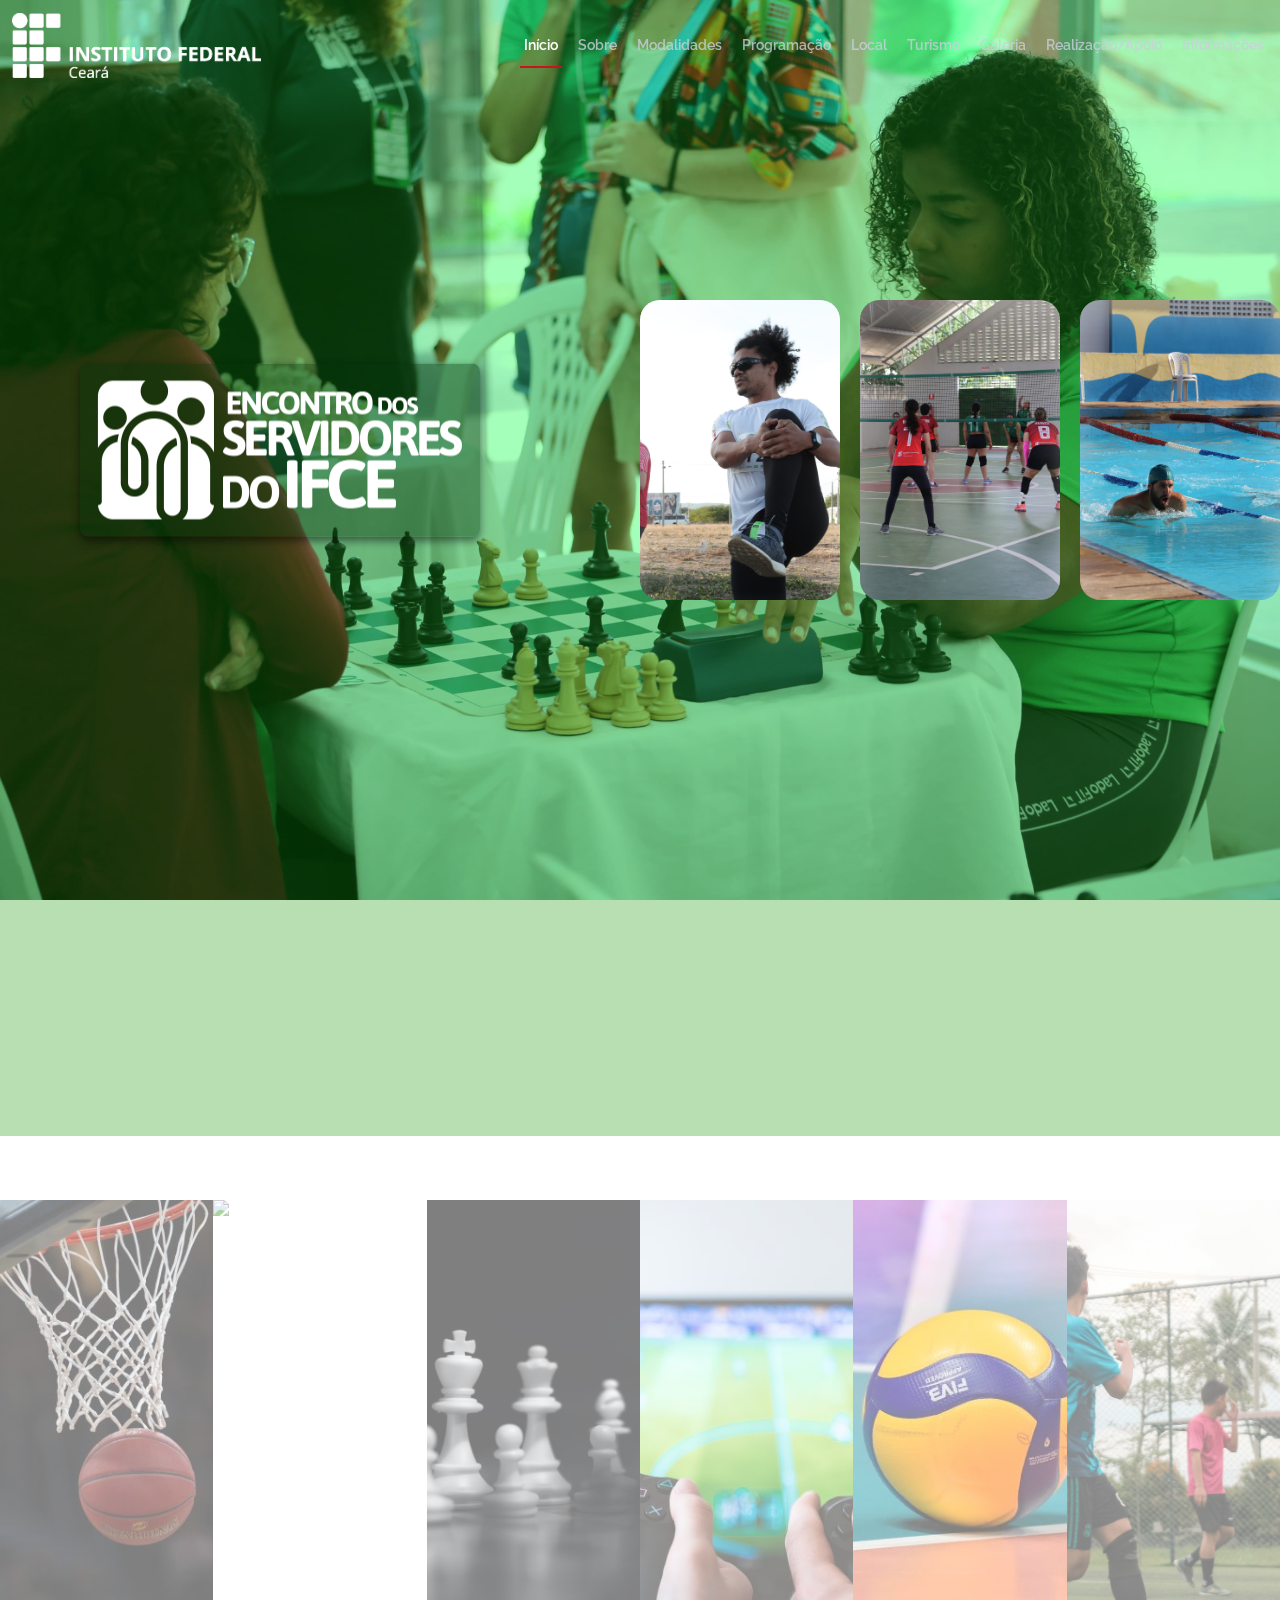
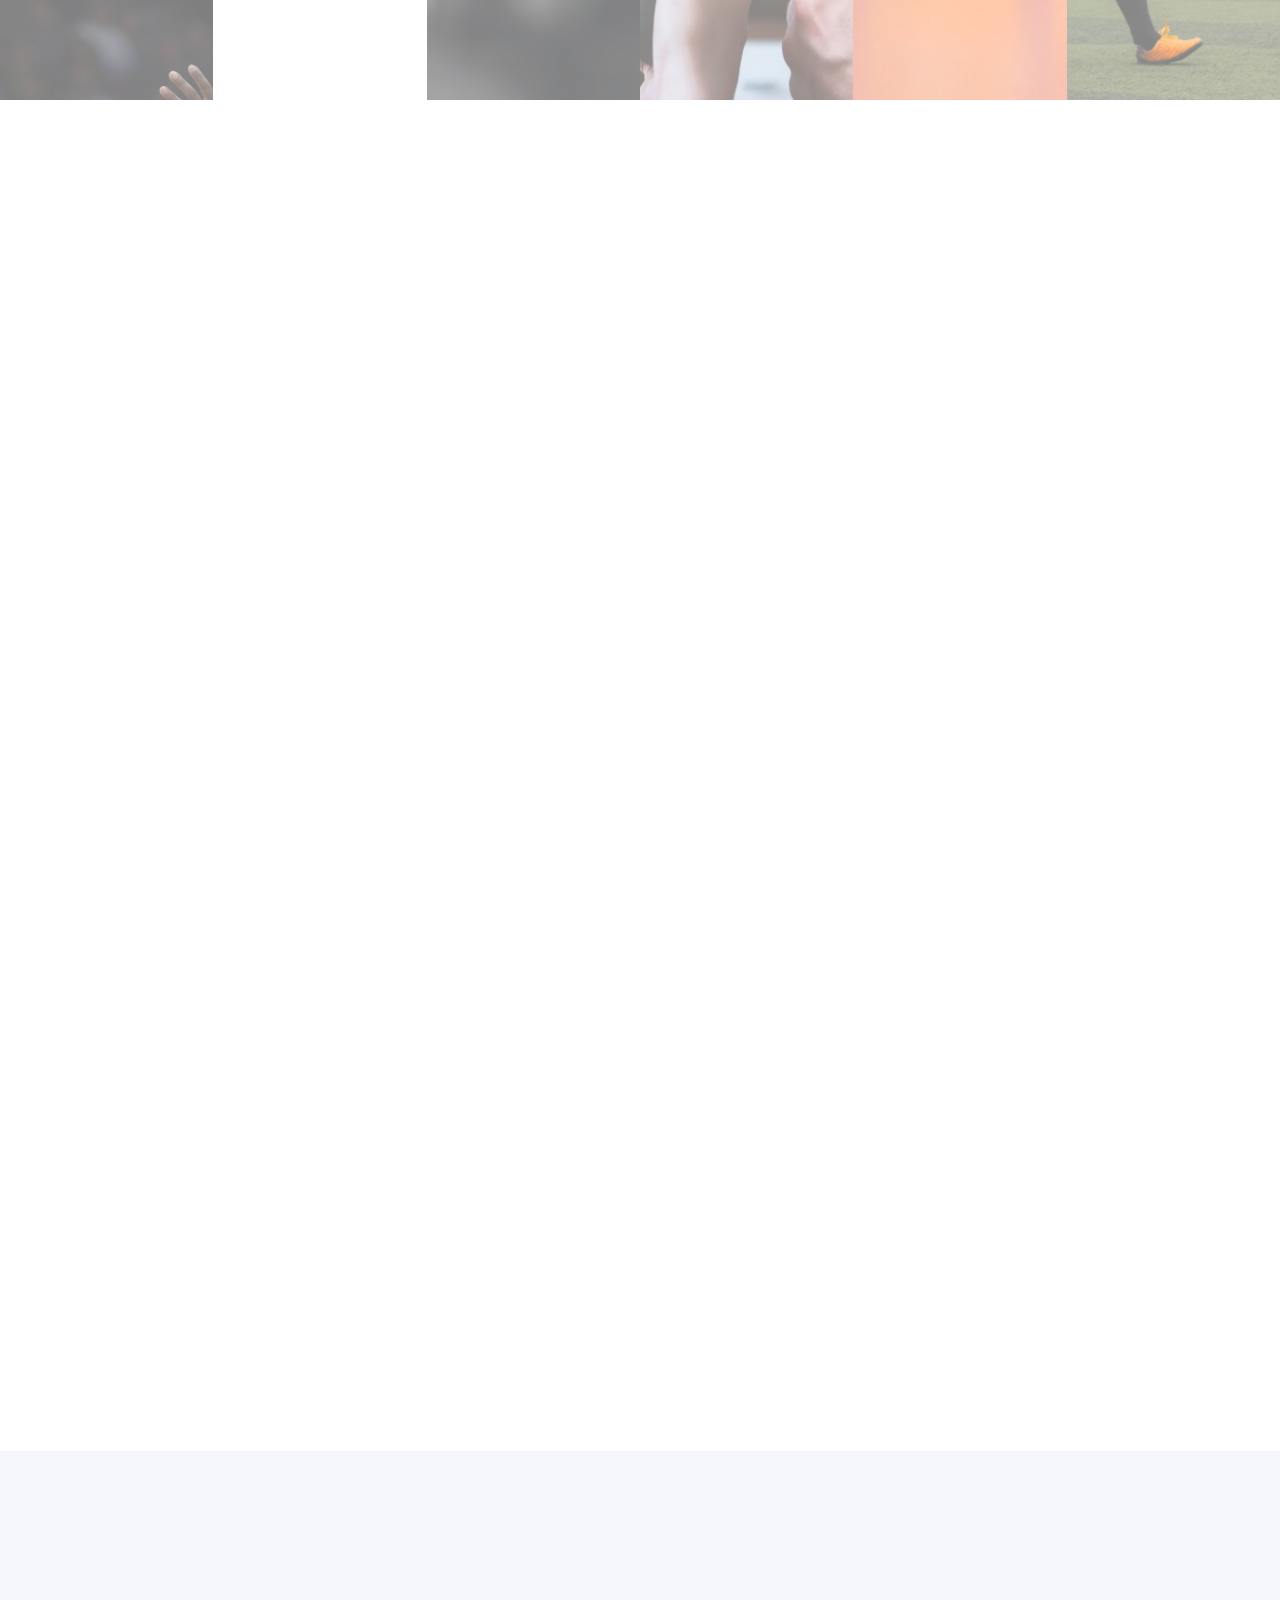
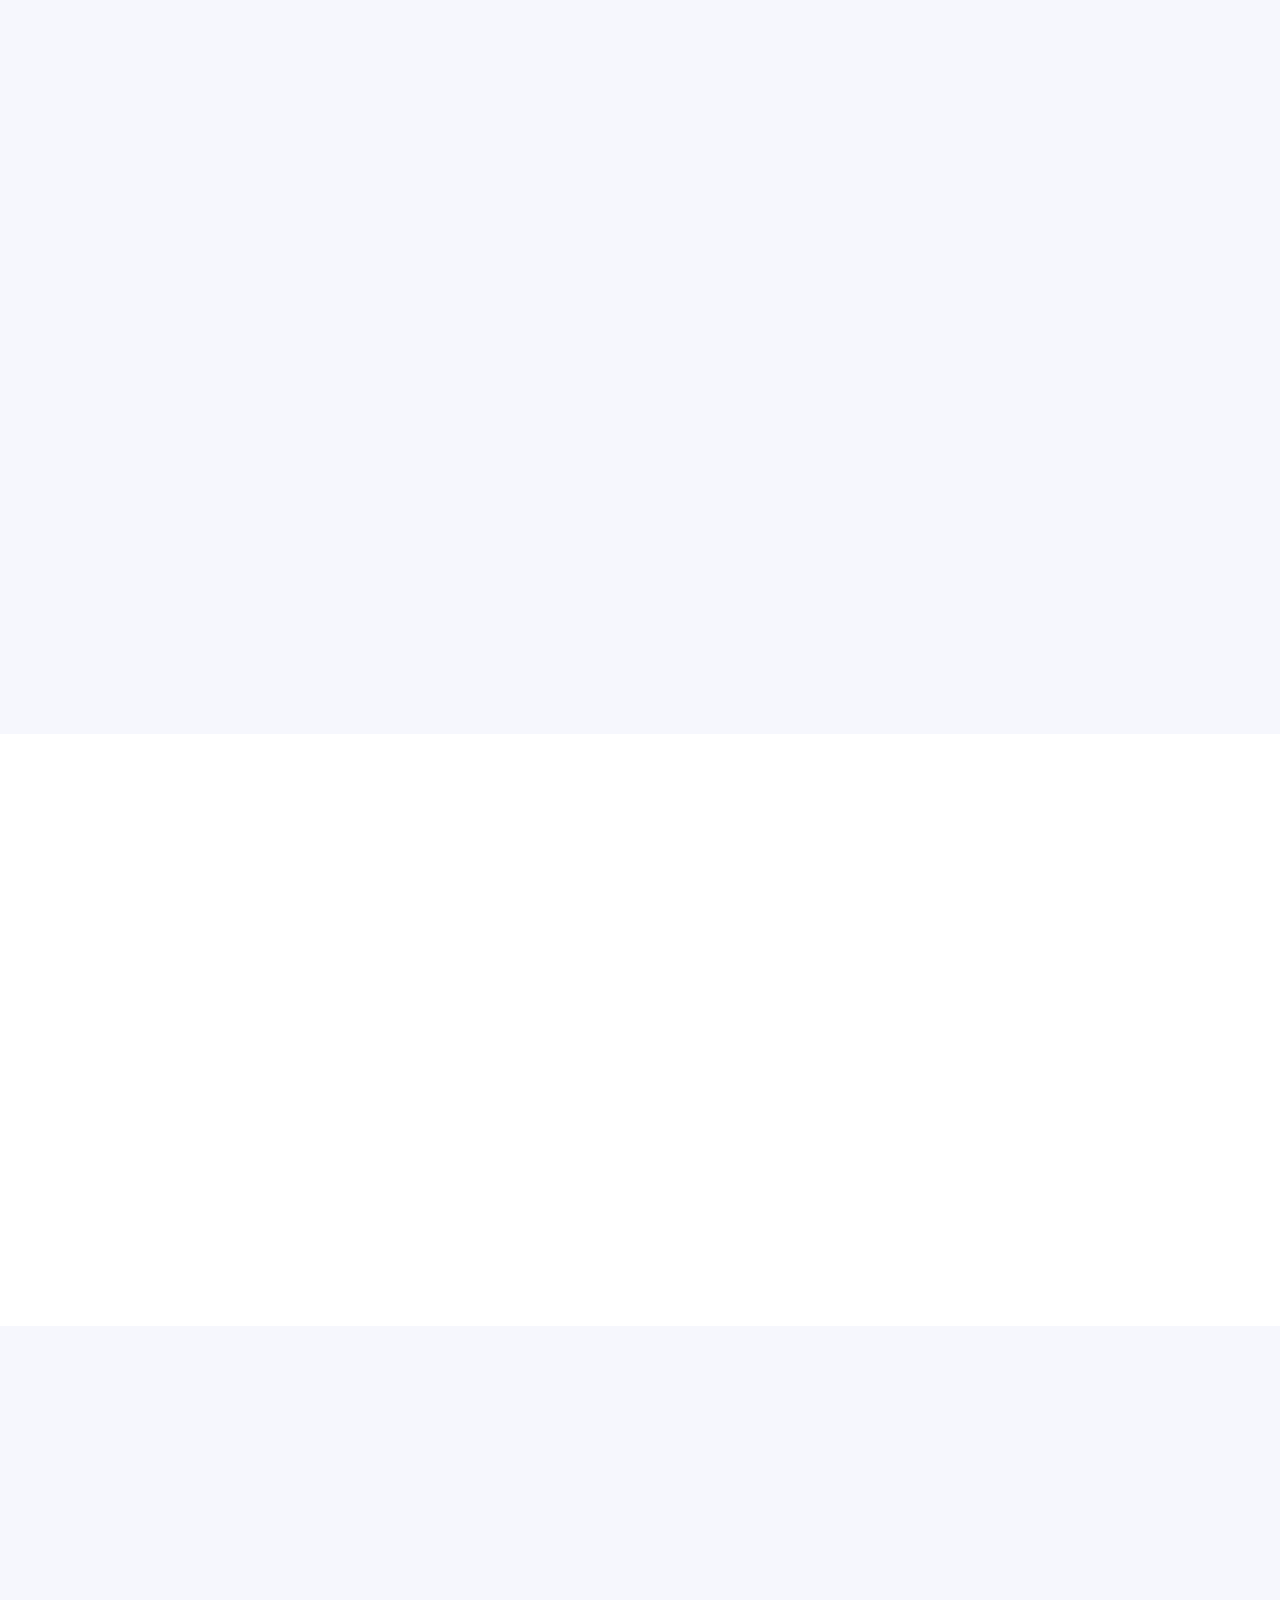
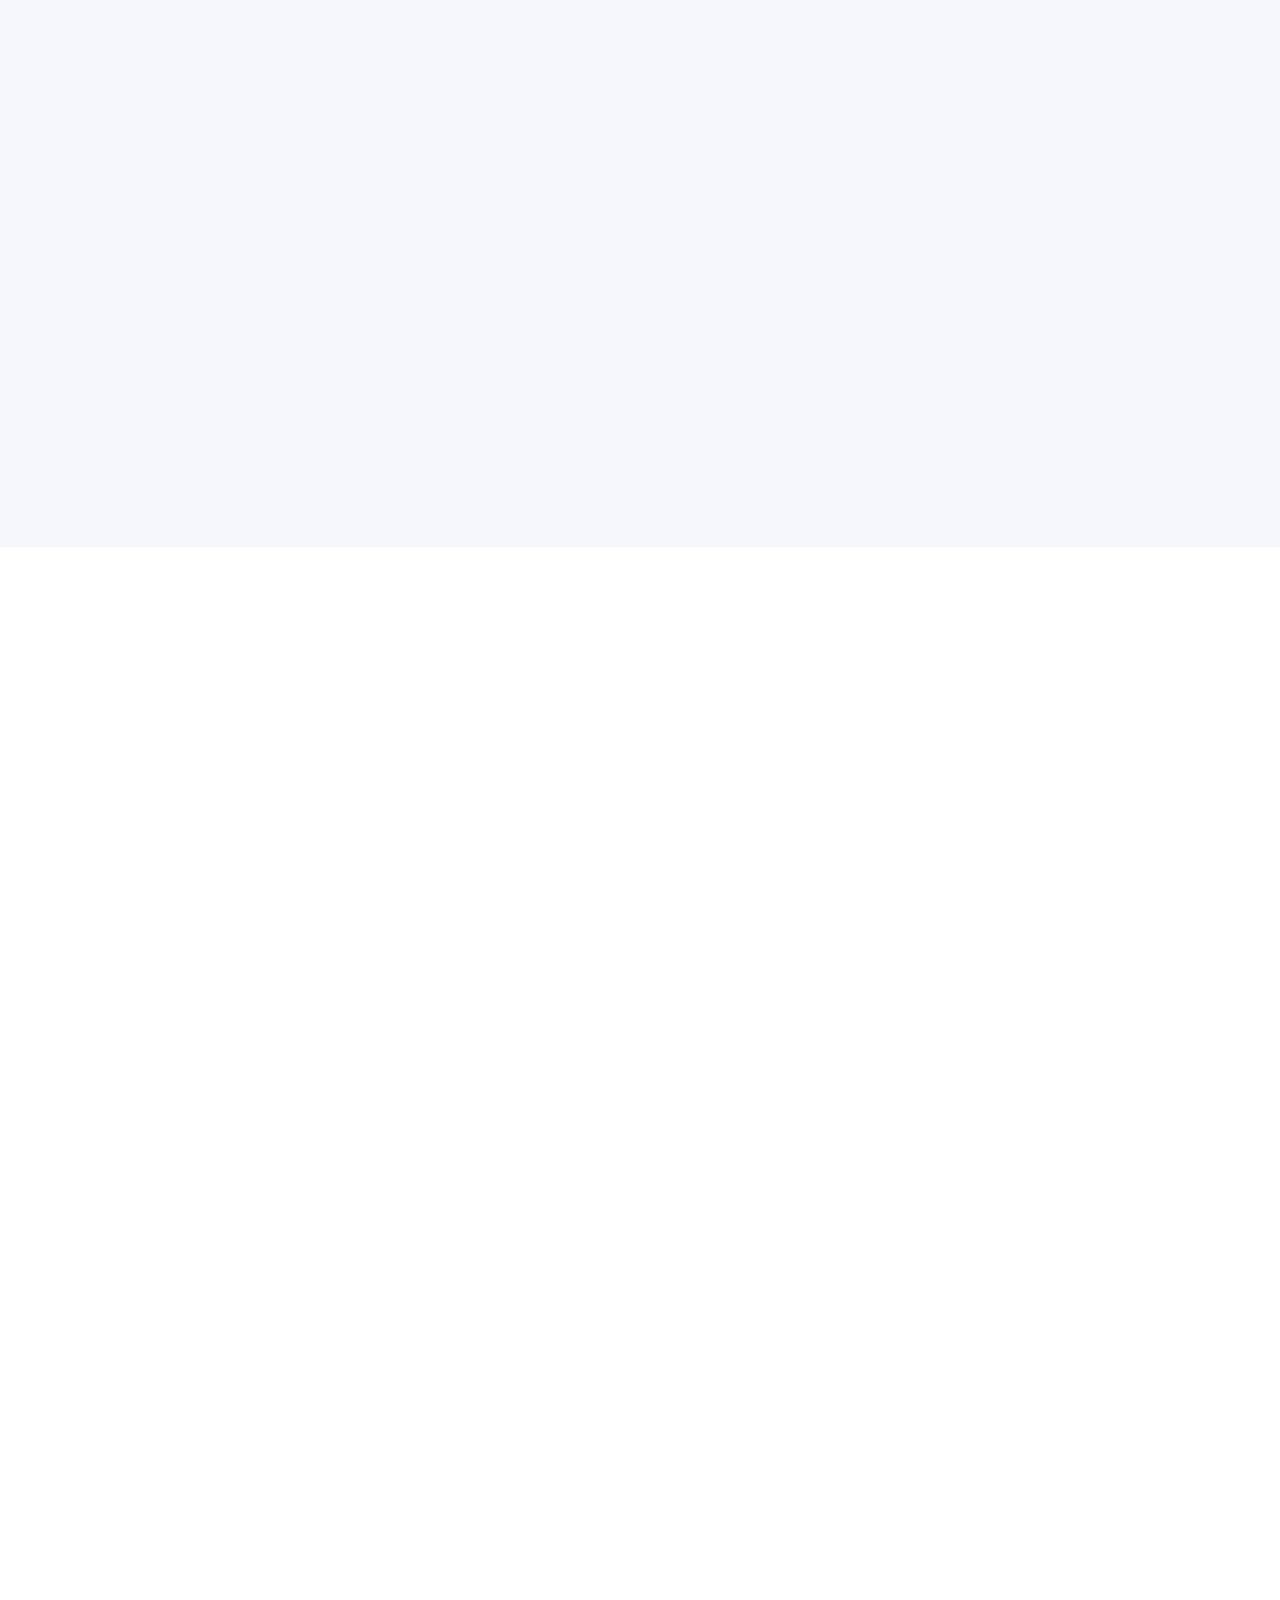
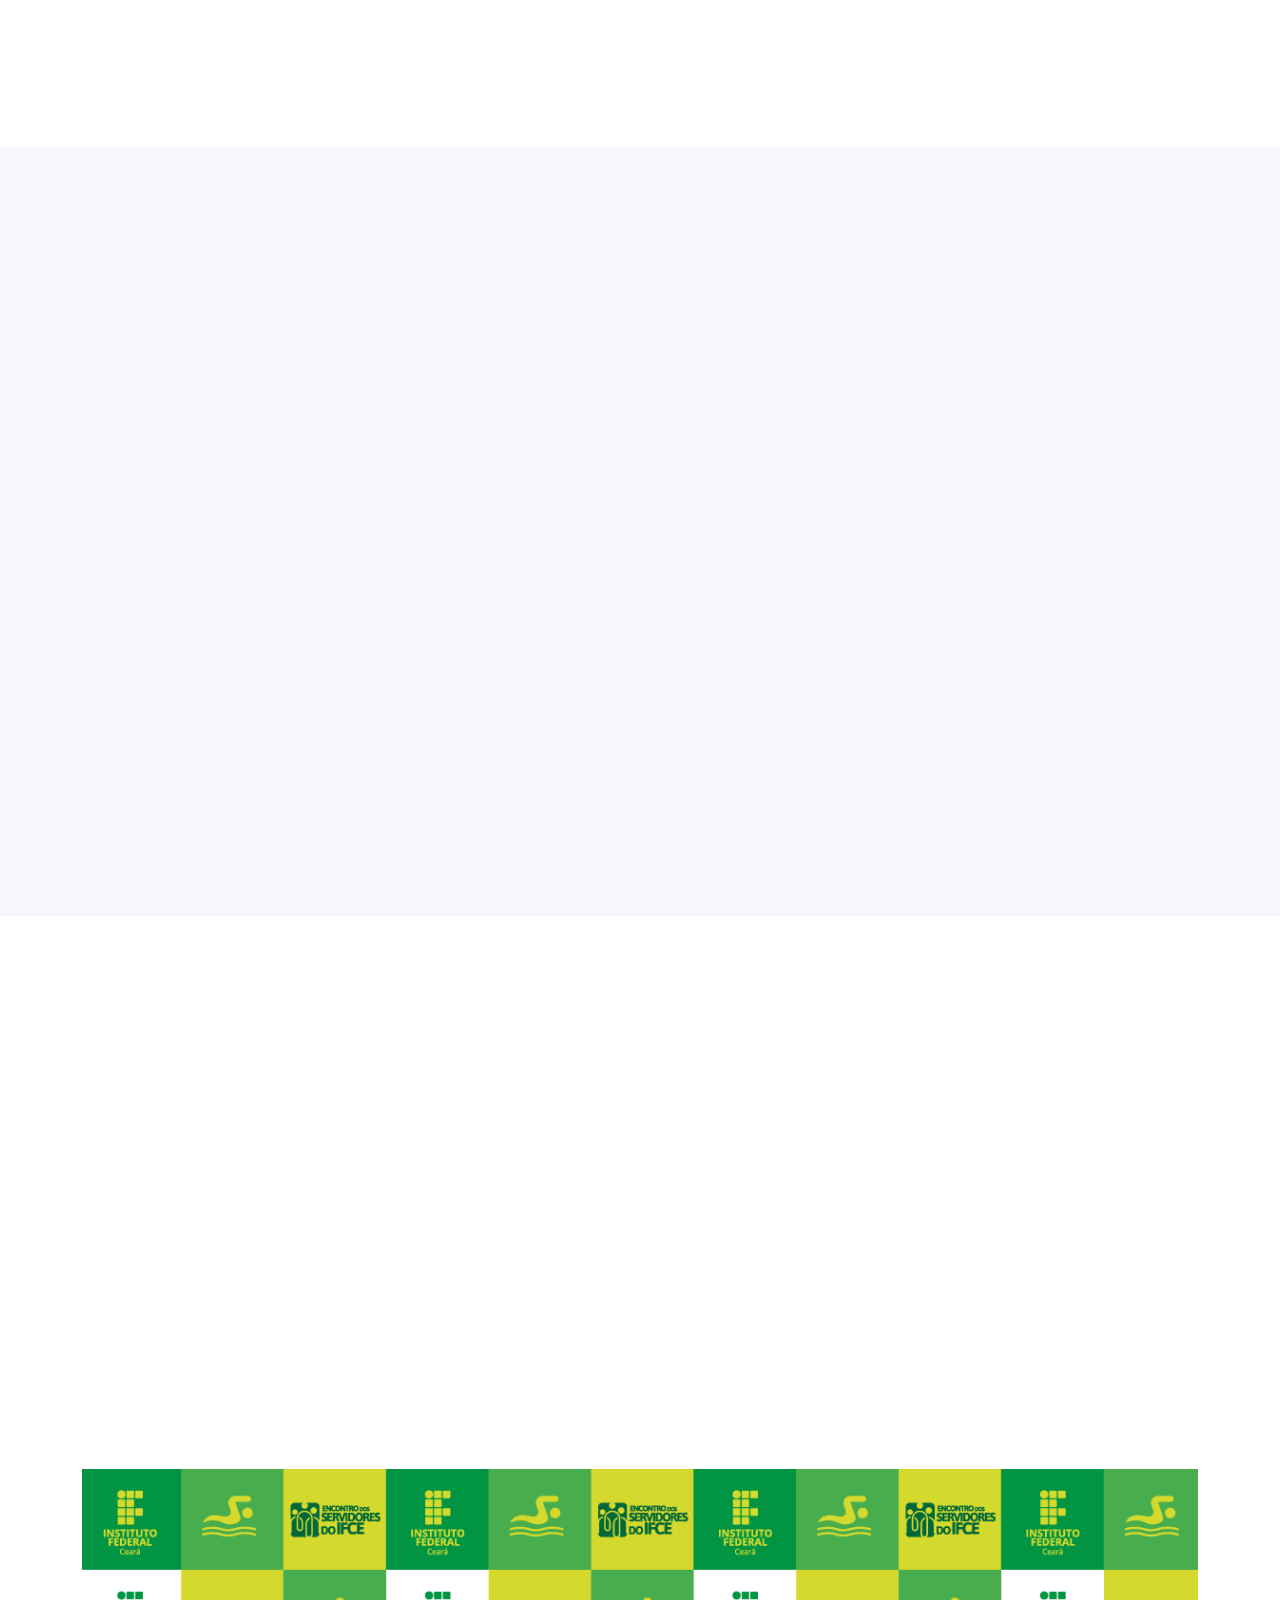
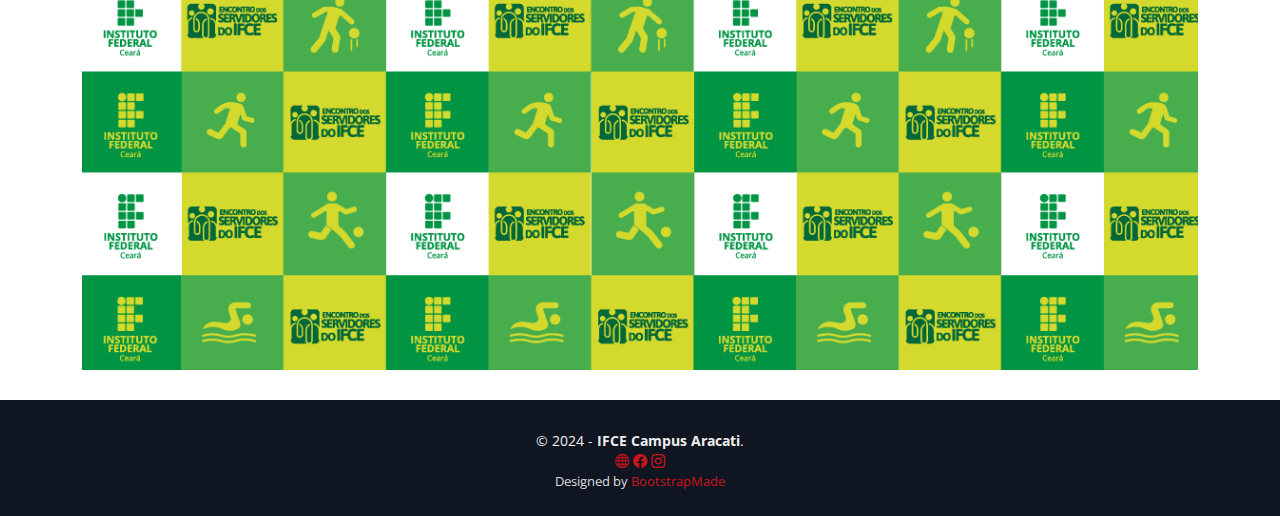
==== commit 8d611144: ":recycle: refactor: Trocar lorem ipsum para textos de turismo e corrigindo referência de início" ====
--- a/index.html
+++ b/index.html
@@ -46,7 +46,7 @@
 
   <!-- Google tag (gtag.js) -->
   <script async src="https://www.googletagmanager.com/gtag/js?id=G-2765T82HJY"></script>
-  <script>
+  <script defer>
     window.dataLayer = window.dataLayer || [];
     function gtag() { dataLayer.push(arguments); }
     gtag('js', new Date());
@@ -105,7 +105,7 @@
   </header><!-- End Header -->
 
   <!-- ======= Hero Section ======== -->
-  <section id="hero-section">
+  <section id="hero">
     <div class='content'>
       <img class="img-logo" src="/assets/img/logo/logo_teste.png" alt="" srcset="">
     </div>
@@ -974,7 +974,7 @@
       <div class="container" data-aos="fade-up">
         <div class="section-header">
           <h2>Turismo</h2>
-          <p style="font-size: 18px">Lorem Ipsum</p>
+          <p style="font-size: 18px">Confira os principais pontos turísticos da cidade de Aracati</p>
         </div>
 
         <div class="row" data-aos="fade-up" data-aos-delay="100">
@@ -984,7 +984,7 @@
               <div class="hotel-img">
                 <img src="assets/img/turismo/praia.jpg" alt="" class="img-fluid">
               </div>
-              <h3><a href="https://meutouribiapaba.com.br/" target="_blank">Lorem Ipsum</a></h3>
+              <h3><a href="https://meutouribiapaba.com.br/" target="_blank">Canoa Quebrada</a></h3>
               <!-- 
               <div class="stars">
                 <i class="bi bi-star-fill"></i>
@@ -994,10 +994,7 @@
                 <i class="bi bi-star-fill"></i>
               </div>
                -->
-              <p>Lorem ipsum dolor sit amet, consectetur adipiscing elit. Nam sollicitudin scelerisque dolor eu rutrum.
-                Curabitur bibendum magna dapibus convallis cursus. Nam id mauris quis tortor vehicula volutpat non
-                eleifend elit. Vestibulum sed sagittis ligula. Orci varius natoque penatibus et magnis dis parturient
-                montes, nascetur ridiculus mus. Sed urna diam, gravida a elementum in, viverra id augue.
+              <p>Canoa Quebrada é uma das joias mais preciosas do litoral cearense. É um lugar onde o encanto natural e a energia vibrante se encontram em perfeita harmonia. Localizada em nossa região aracatiense. Essa praia paradisíaca é famosa por suas falésias avermelhadas que se erguem majestosamente ao longo da costa, criando um contraste impressionante com o azul profundo do mar e o céu claro.
               </p>
             </div>
           </div>
@@ -1007,8 +1004,7 @@
               <div class="hotel-img">
                 <img src="assets/img/turismo/rua-grande.jpg" alt="" class="img-fluid">
               </div>
-              <h3><a href="https://play.google.com/store/apps/details?id=com.mla.app_ifce" target="_blank">Lorem
-                  Ipsum</a></h3>
+              <h3><a href="https://play.google.com/store/apps/details?id=com.mla.app_ifce" target="_blank">Rua Grande</a></h3>
               <!-- 
               <div class="stars">
                 <i class="bi bi-star-fill"></i>
@@ -1018,10 +1014,7 @@
                 <i class="bi bi-star-fill"></i>
               </div>
                -->
-              <p>Lorem ipsum dolor sit amet, consectetur adipiscing elit. Nam sollicitudin scelerisque dolor eu rutrum.
-                Curabitur bibendum magna dapibus convallis cursus. Nam id mauris quis tortor vehicula volutpat non
-                eleifend elit. Vestibulum sed sagittis ligula. Orci varius natoque penatibus et magnis dis parturient
-                montes, nascetur ridiculus mus. Sed urna diam, gravida a elementum in, viverra id augue.
+              <p>A Rua Grande, situada no coração histórico de Aracati, é um verdadeiro portal para o passado, onde cada pedra e cada fachada contam histórias de uma era de esplendor e tradição. Caminhar por essa rua centenária é como fazer uma viagem no tempo, mergulhando na rica cultura e na arquitetura colonial que definem o charme desta cidade nordestina.
               </p>
             </div>
           </div>
@@ -1031,7 +1024,7 @@
               <div class="hotel-img">
                 <img src="assets/img/turismo/platô.jpg" alt="" class="img-fluid">
               </div>
-              <h3><a href="https://experienciasibiapaba.tur.br/" target="_blank">Lorem Ipsum</a></h3>
+              <h3><a href="https://experienciasibiapaba.tur.br/" target="_blank">Platô Beira Rio</a></h3>
               <!-- 
               <div class="stars">
                 <i class="bi bi-star-fill"></i>
@@ -1041,10 +1034,7 @@
                 <i class="bi bi-star-fill"></i>
               </div>
                -->
-              <p>Lorem ipsum dolor sit amet, consectetur adipiscing elit. Nam sollicitudin scelerisque dolor eu rutrum.
-                Curabitur bibendum magna dapibus convallis cursus. Nam id mauris quis tortor vehicula volutpat non
-                eleifend elit. Vestibulum sed sagittis ligula. Orci varius natoque penatibus et magnis dis parturient
-                montes, nascetur ridiculus mus. Sed urna diam, gravida a elementum in, viverra id augue. </p>
+              <p>O Platô Beira Rio é um dos maiores e mais deslumbrantes espaços públicos de turismo, lazer e esporte do Ceará. Idealizado para ser um verdadeiro oásis à beira do rio, esse novo ponto de encontro para aracatienses e visitantes será um convite para momentos de relaxamento, contemplação e interação com a natureza. À medida que o sol começa a se pôr, o Platô Beira Rio revela um espetáculo à parte </p>
             </div>
           </div>
 
@@ -1490,7 +1480,7 @@
         </div>
 
         <div class="row contact-info">
-
+<!-- 
           <div class="col-md-4">
             <div class="contact-email">
               <a href="informacoes.html" target="_blank"><i class="bi bi-file-earmark-text"></i>
@@ -1516,13 +1506,13 @@
                 <p>Corrida e Caminhada</p>
               </a>
             </div>
-          </div>
+          </div> -->
 
         </div>
 
         <div class="row contact-info">
 
-          <div class="col-md-4">
+          <!-- <div class="col-md-4">
             <div class="contact-email">
               <a href="informacoes.html" target="_blank"><i class="bi bi-file-earmark-text"></i>
                 <h3>Lista de Participantes</h3>
@@ -1538,7 +1528,7 @@
                 <p>Cerimônia de Abertura</p>
               </a>
             </div>
-          </div>
+          </div> -->
 
           <div class="col-md-4">
             <div class="contact-address">
--- a/assets/css/style.css
+++ b/assets/css/style.css
@@ -1067,6 +1067,7 @@
   border: 1px solid #e0e5fa;
   background: #fff;
   margin-bottom: 30px;
+  height: 100%;
 }
 
 #hotels .hotel:hover .hotel-img img {
@@ -1453,6 +1454,13 @@
 #contact .contact-email {
   margin-bottom: 20px;
 }
+
+#contact .contact-info{
+  display: flex;
+  align-items: center;
+  justify-content: center;
+}
+
 
 @media (min-width: 768px) {
 
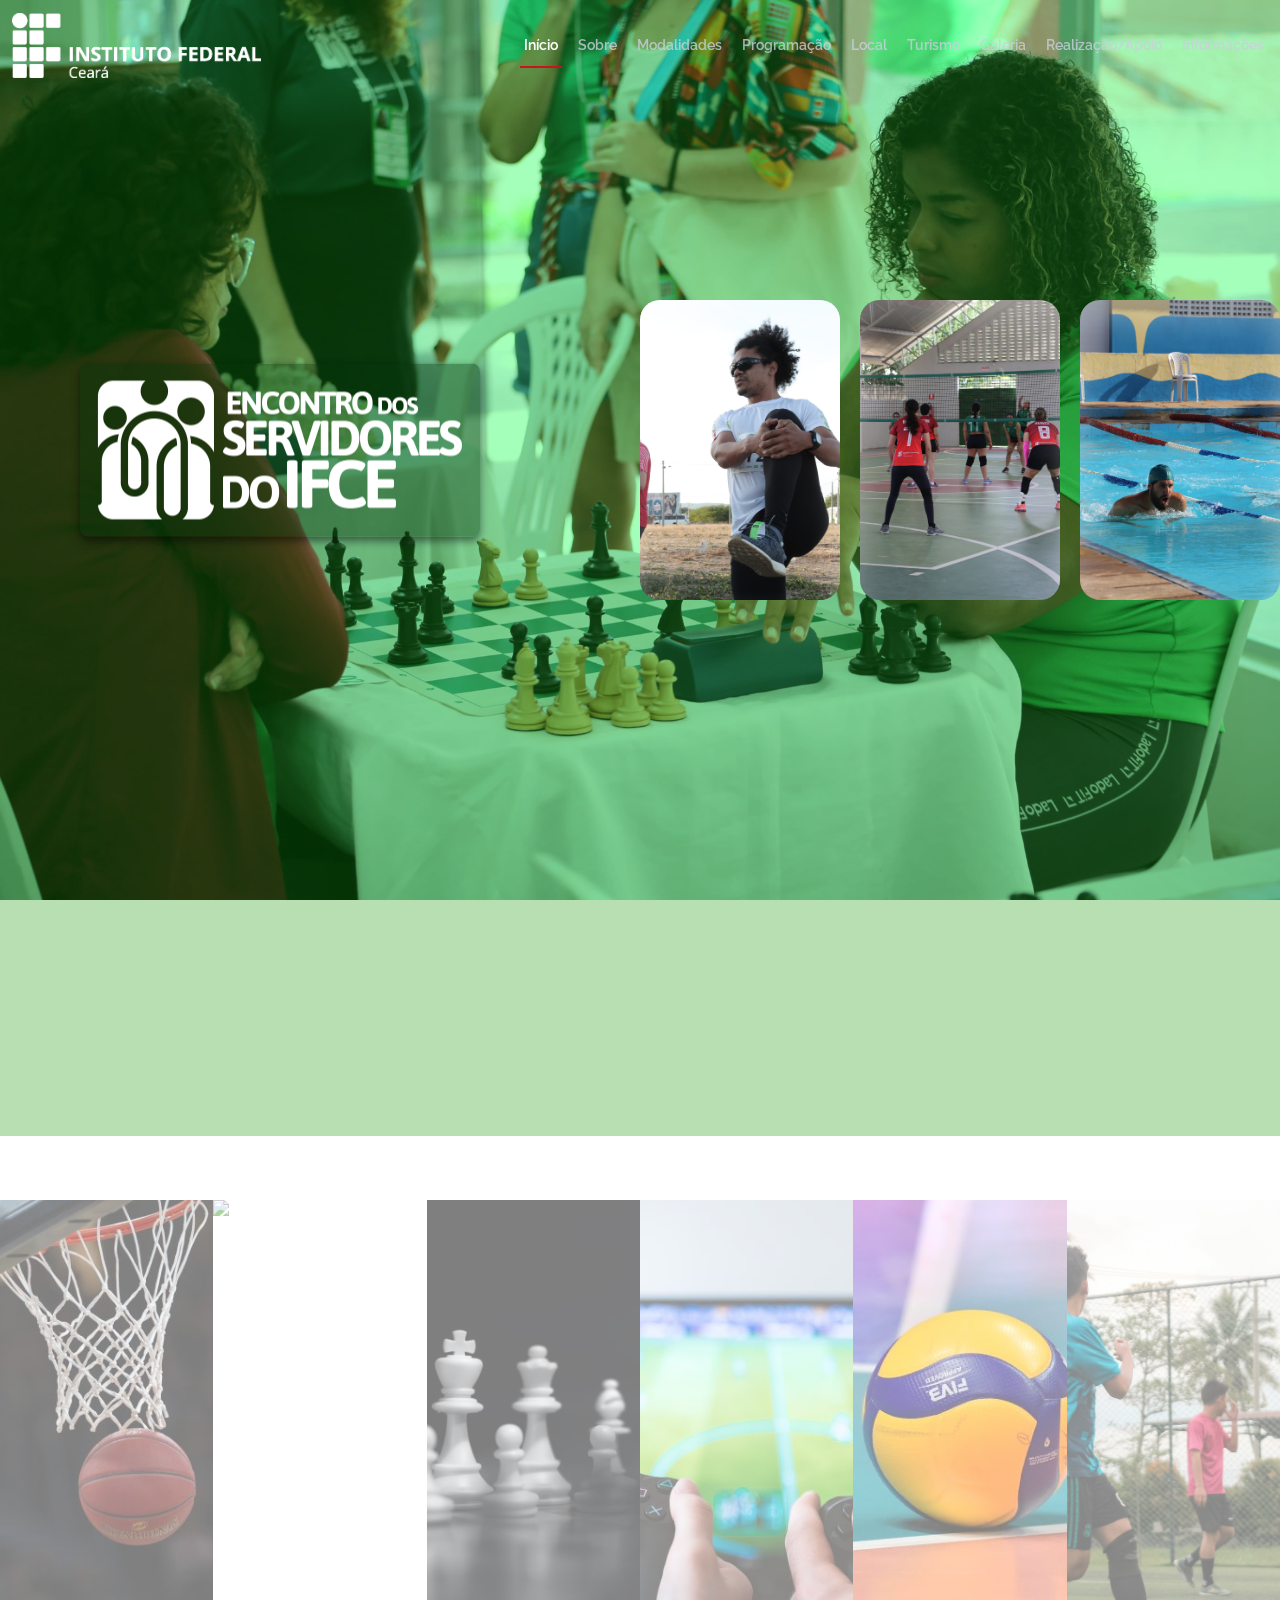
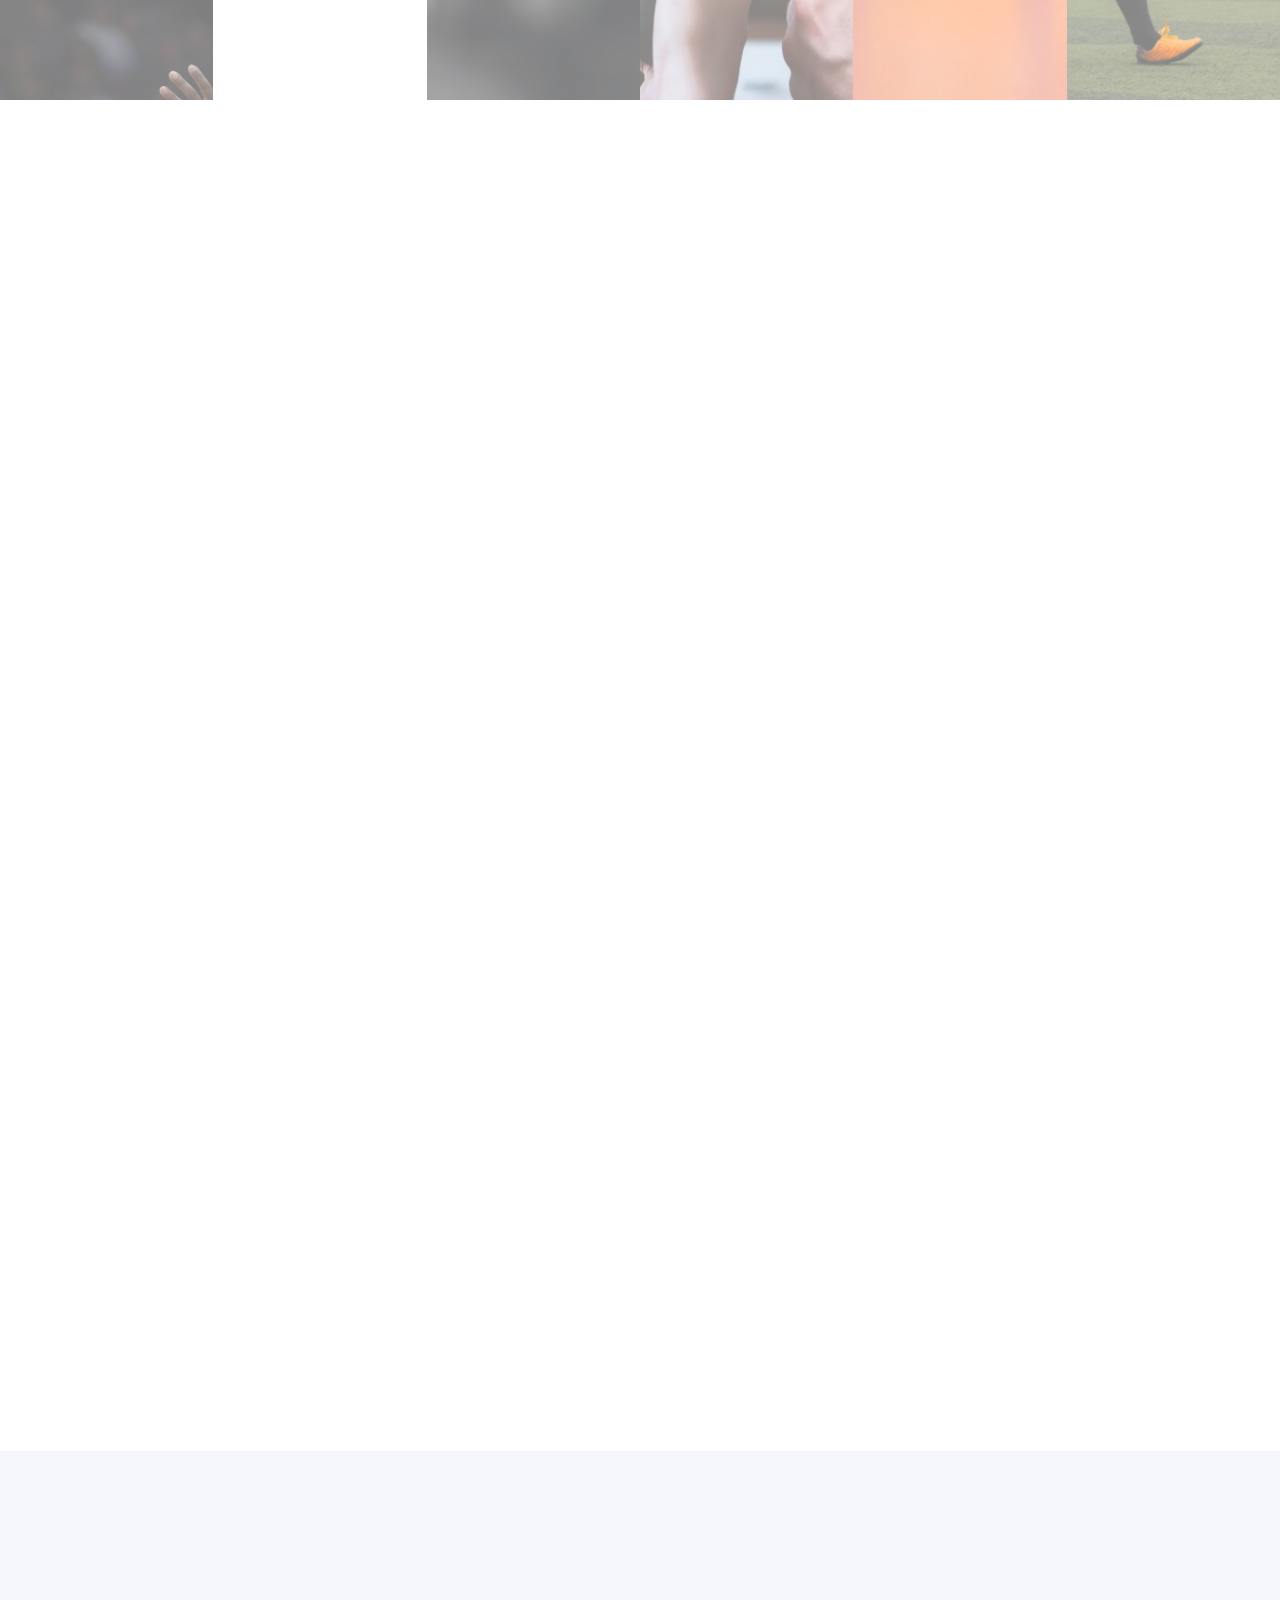
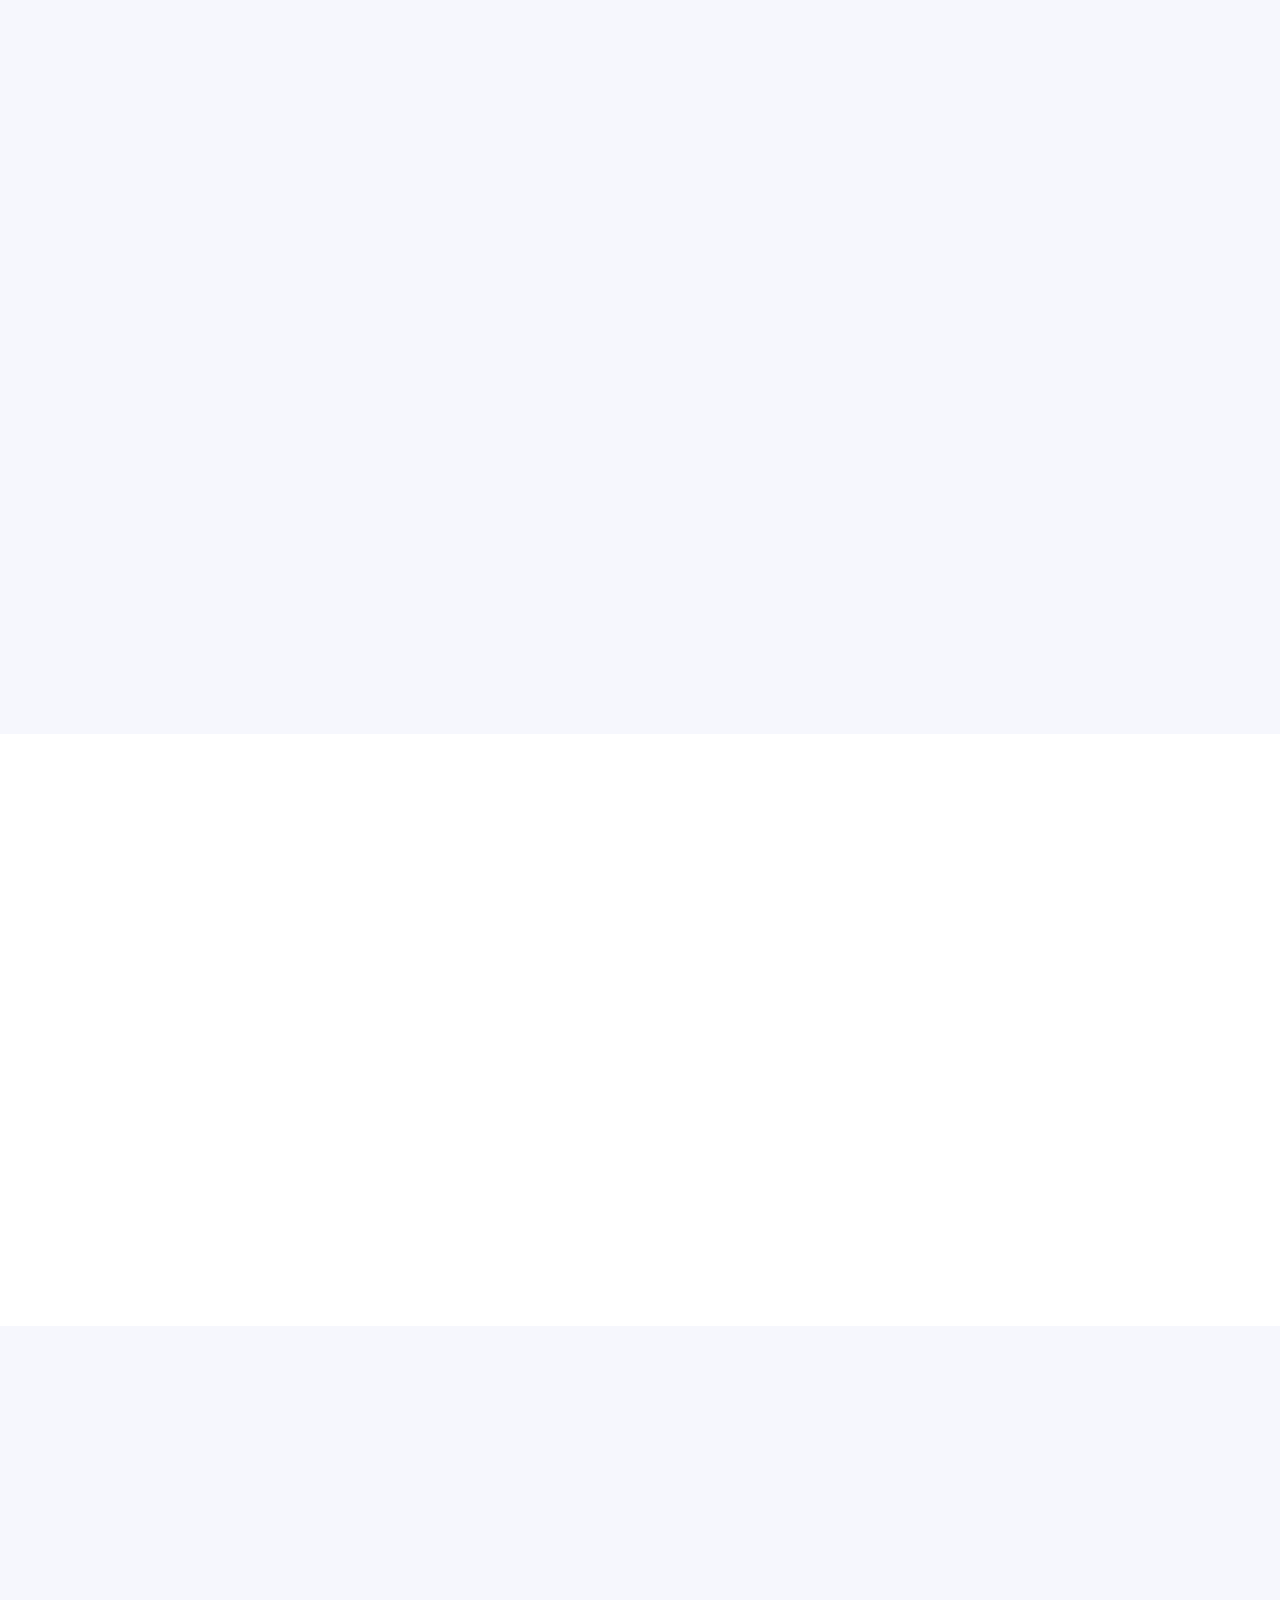
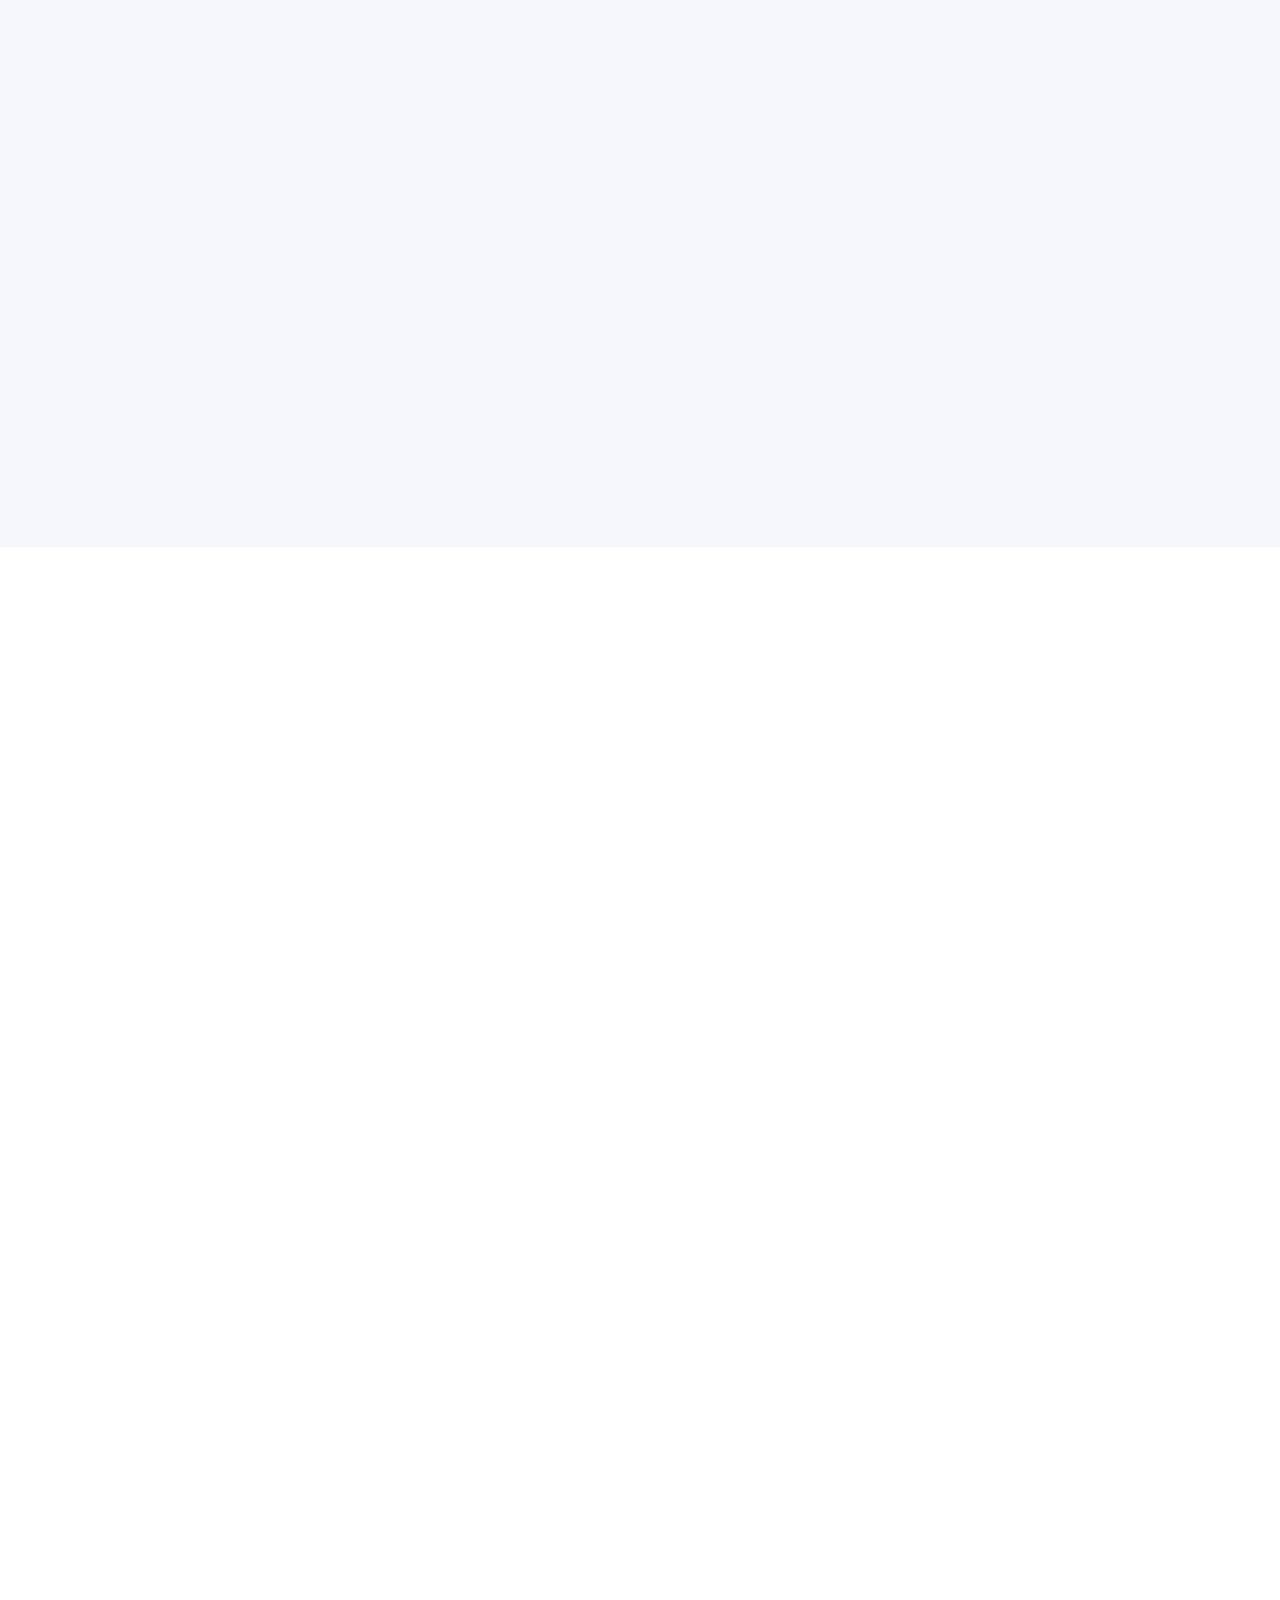
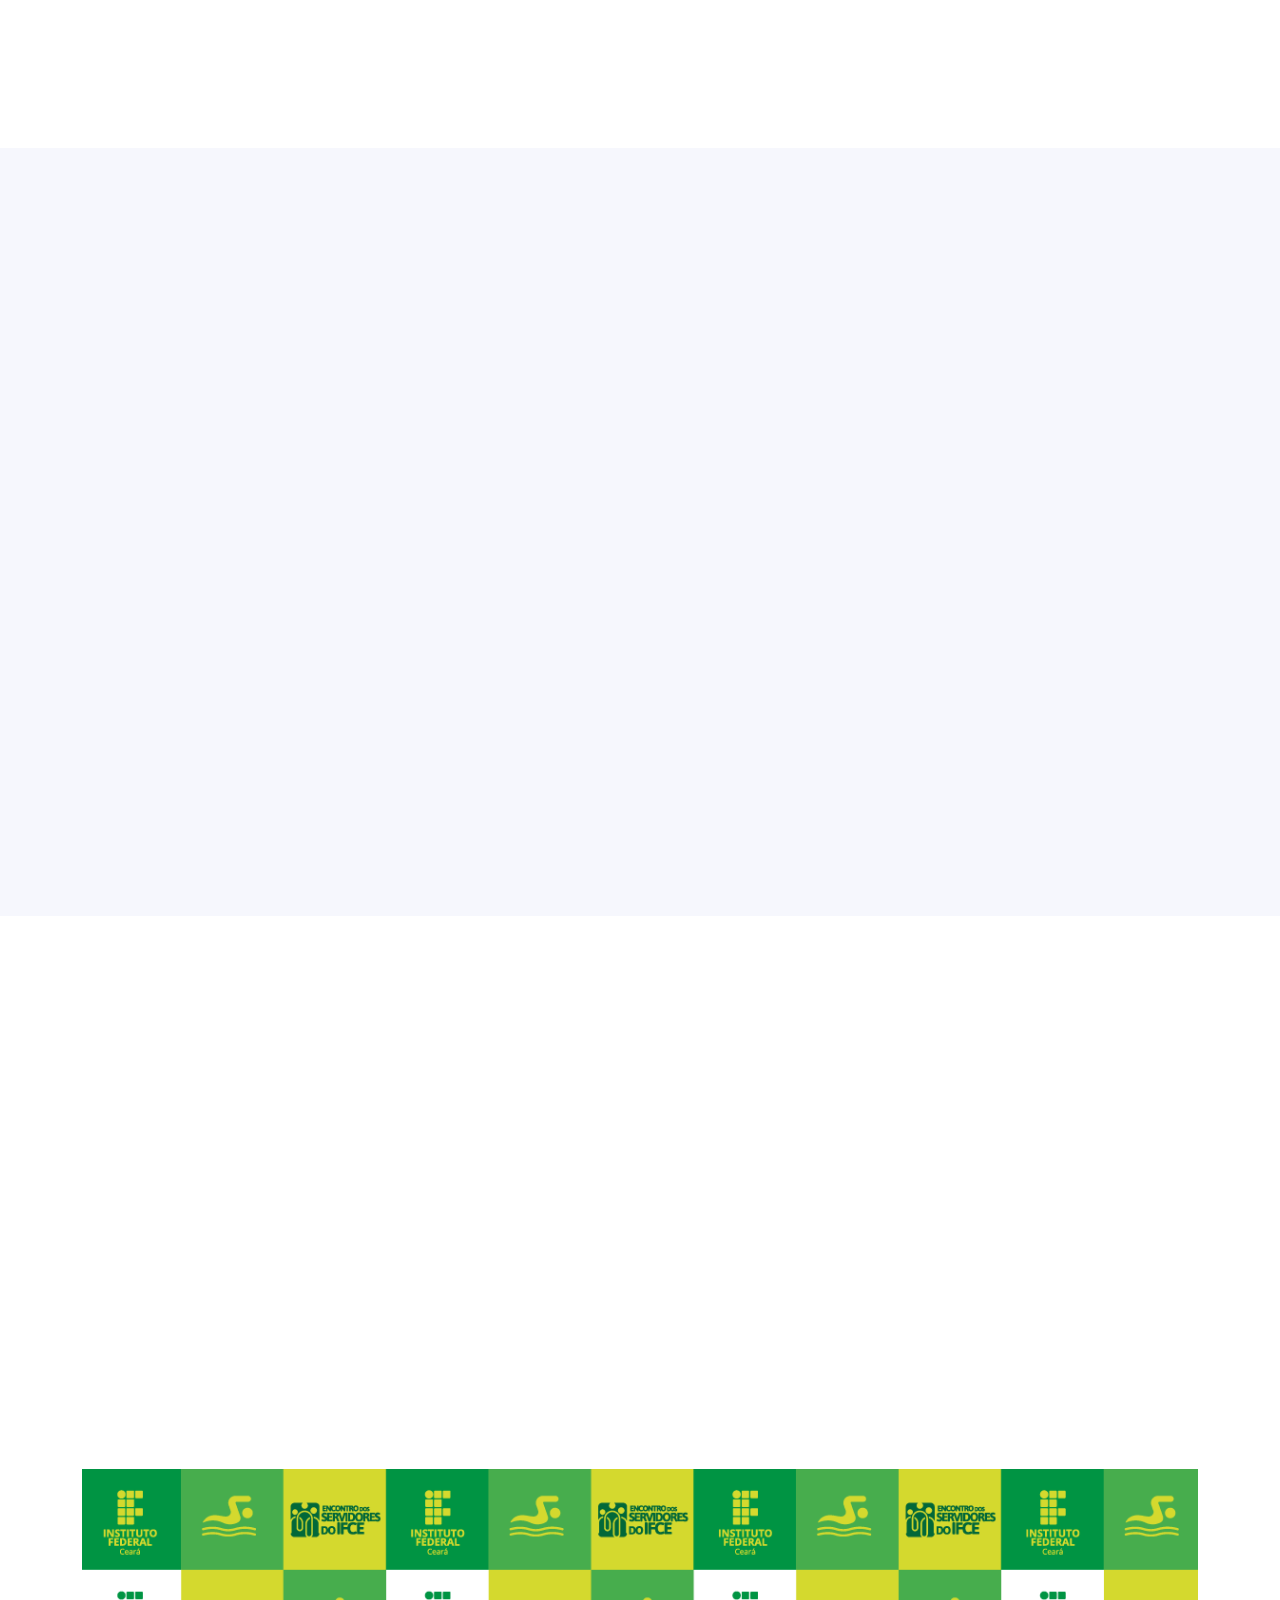
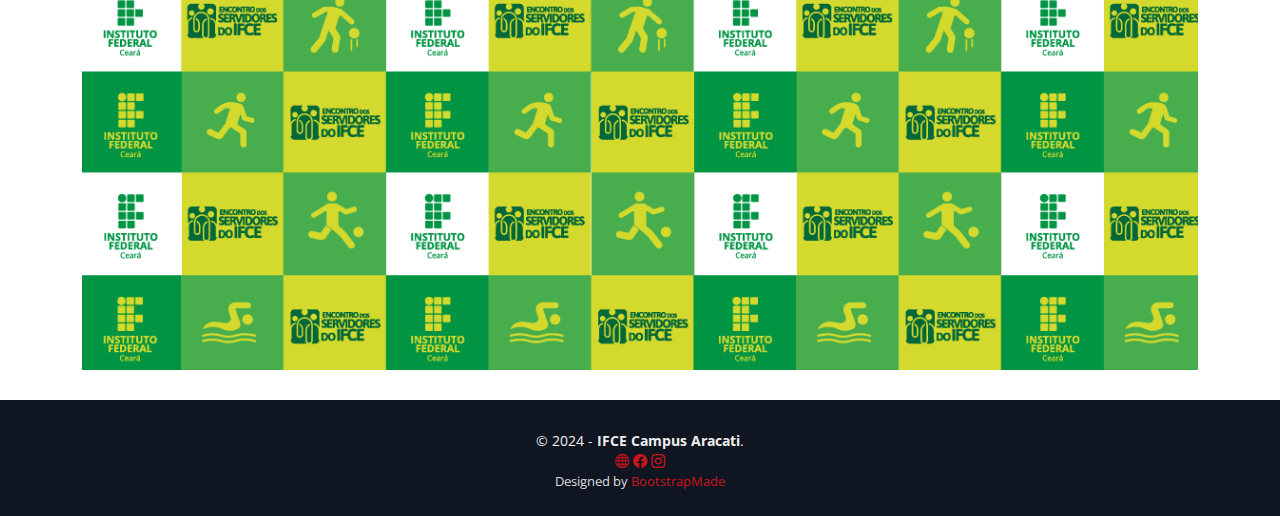
==== commit 1346d39d: ":recycle: refactor: Adicionando as 7 tabelas restantes / corrigindo bugs" ====
--- a/index.html
+++ b/index.html
@@ -190,7 +190,23 @@
             <div class="speaker" data-aos="fade-up" data-aos-delay="200">
               <img src="assets/img/modalidades/cards/caminhada_de_rua_2.png" alt="" class="img-fluid">
               <div class="details">
-                <h3>Corrida de Rua 5 km</h3>
+                <h3>Corrida e Caminhada de rua</h3>
+                <p>Masculino e Feminino</p>
+                <div class="social">
+                  <p style="font-size: 18px">
+                    <i class="fa-solid fa-angles-right fa-beat"></i>
+                    <a href="programacao/detalhes_caminhada_corrida.html">Resultados</a> 
+                    <i class="fa-solid fa-angles-left fa-beat"></i>
+                  </p>
+                </div>
+              </div>
+            </div>
+          </div>
+          <!-- <div class="col-lg-4 col-md-6">
+            <div class="speaker" data-aos="fade-up" data-aos-delay="300">
+              <img src="assets/img/modalidades/cards/caminhada-de-rua_1.jpg" alt="" class="img-fluid">
+              <div class="details">
+                <h3>Caminhada de Rua</h3>
                 <p>Masculino e Feminino</p>
                 <div class="social">
                   <p style="font-size: 18px">
@@ -201,23 +217,7 @@
                 </div>
               </div>
             </div>
-          </div>
-          <div class="col-lg-4 col-md-6">
-            <div class="speaker" data-aos="fade-up" data-aos-delay="300">
-              <img src="assets/img/modalidades/cards/caminhada-de-rua_1.jpg" alt="" class="img-fluid">
-              <div class="details">
-                <h3>Caminhada de Rua 2,5 km</h3>
-                <p>Masculino e Feminino</p>
-                <div class="social">
-                  <p style="font-size: 18px">
-                    <i class="fa-solid fa-angles-right fa-beat"></i>
-                    <a href="#">Resultados</a>
-                    <i class="fa-solid fa-angles-left fa-beat"></i>
-                  </p>
-                </div>
-              </div>
-            </div>
-          </div>
+          </div> -->
           <div class="col-lg-4 col-md-6">
             <div class="speaker" data-aos="fade-up" data-aos-delay="100">
               <img src="assets/img/modalidades/cards/futebol-de-7_1.jpg" alt="" class="img-fluid">
@@ -260,8 +260,8 @@
                 <div class="social">
                   <p style="font-size: 18px">
                     <i class="fa-solid fa-angles-right fa-beat"></i>
-                    <!--<a href="programacao/detalhes_natacao.html">Resultados</a>-->
-                    <a href="#">Resultados</a>
+                    <a href="programacao/detalhes_natacao.html">Resultados</a>
+                    <!-- <a href="#">Resultados</a> -->
                     <i class="fa-solid fa-angles-left fa-beat"></i>
                   </p>
                 </div>
@@ -273,7 +273,7 @@
             <div class="speaker" data-aos="fade-up" data-aos-delay="300">
               <img src="assets/img/modalidades/cards/tenis-de-mesa_1.jpg" alt="" class="img-fluid">
               <div class="details">
-                <h3>Tenis de Mesa Individual</h3>
+                <h3>Tênis de Mesa</h3>
                 <p>Masculino e Feminino</p>
                 <div class="social">
                   <p style="font-size: 18px">
@@ -307,12 +307,29 @@
             <div class="speaker" data-aos="fade-up" data-aos-delay="300">
               <img src="assets/img/modalidades/cards/volei-de-praia_1.jpg" alt="" class="img-fluid">
               <div class="details">
-                <h3>Vôlei de Praia (Dupla)</h3>
+                <h3>Vôlei de Praia</h3>
                 <p>Masculino e Feminino</p>
                 <div class="social">
                   <p style="font-size: 18px">
                     <i class="fa-solid fa-angles-right fa-beat"></i>
                     <a href="programacao/detalhes_volei_praia.html">Resultados</a>
+                    <i class="fa-solid fa-angles-left fa-beat"></i>
+                  </p>
+                </div>
+              </div>
+            </div>
+          </div>
+
+          <div class="col-lg-4 col-md-6">
+            <div class="speaker" data-aos="fade-up" data-aos-delay="300">
+              <img src="assets/img/modalidades/cards/beach-tennis.jpg" alt="" class="img-fluid">
+              <div class="details">
+                <h3>Beach Tennis</h3>
+                <p>Masculino e Feminino</p>
+                <div class="social">
+                  <p style="font-size: 18px">
+                    <i class="fa-solid fa-angles-right fa-beat"></i>
+                    <a href="programacao/detalhes_beach_tennis.html">Resultados</a>
                     <i class="fa-solid fa-angles-left fa-beat"></i>
                   </p>
                 </div>
@@ -388,7 +405,7 @@
           <div role="tabpanel" class="col-lg-9 tab-pane fade show active" id="day-1">
 
             <div class="row schedule-item">
-              <div class="col-md-2"><time>08h - 17h</time></div>
+              <div class="col-md-2"><time>08h - 12h</time></div>
               <div class="col-md-10">
                 <div class="speaker">
                   <img src="assets/img/modalidades/imgs_programacao/credenciamento.png" alt="">
@@ -423,7 +440,7 @@
             </div>
 
             <div class="row schedule-item">
-              <div class="col-md-2"><time>15h - 16h</time></div>
+              <div class="col-md-2"><time>15h - 16h40</time></div>
               <div class="col-md-10">
                 <div class="speaker">
                   <img src="assets/img/modalidades/imgs_programacao/futebol.png" alt="">
@@ -442,13 +459,13 @@
               </div>
             </div>
             <div class="row schedule-item">
-              <div class="col-md-2"><time>09h - 20h</time></div>
+              <div class="col-md-2"><time>14h - 17h</time></div>
               <div class="col-md-10">
                 <div class="speaker">
                   <img src="assets/img/modalidades/imgs_programacao/volei.png" alt="">
                 </div>
-                <h4>Vôlei - <span>Campus Aracati</span>
-                  <a href="https://maps.app.goo.gl/qzn7YQZp4z6U3ciS7" target="_blank">
+                <h4>Vôlei - <span>Escola Estadual Beni Carvalho</span>
+                  <a href="https://maps.app.goo.gl/cZygBNuoMz3Trjos5" target="_blank">
                     <big><i class="fa-solid fa-location-dot fa-beat" style="color: #e70d0d;"></i></big>
                   </a>
                 </h4>
@@ -462,7 +479,7 @@
             </div>
 
             <div class="row schedule-item">
-              <div class="col-md-2"><time>18h30</time></div>
+              <div class="col-md-2"><time>19h30</time></div>
               <div class="col-md-10">
                 <div class="speaker">
                   <img src="assets/img/modalidades/imgs_programacao/abertura.png" alt="">
@@ -503,7 +520,7 @@
             </div>
 
             <div class="row schedule-item">
-              <div class="col-md-2"><time>09h - 15h</time></div>
+              <div class="col-md-2"><time>09h - 16h</time></div>
               <div class="col-md-10">
                 <div class="speaker">
                   <img src="assets/img/modalidades/imgs_programacao/basquete.png" alt="">
@@ -543,7 +560,7 @@
             </div>
 
             <div class="row schedule-item">
-              <div class="col-md-2"><time>09h - 15h40</time></div>
+              <div class="col-md-2"><time>09h - 15h30</time></div>
               <div class="col-md-10">
                 <div class="speaker">
                   <img src="assets/img/modalidades/imgs_programacao/tenis-de-mesa.png" alt="">
@@ -563,7 +580,7 @@
             </div>
 
             <div class="row schedule-item">
-              <div class="col-md-2"><time>09h - 16h</time></div>
+              <div class="col-md-2"><time>09h - 16h30</time></div>
               <div class="col-md-10">
                 <div class="speaker">
                   <img src="assets/img/modalidades/imgs_programacao/volei-de-praia.png" alt="">
@@ -623,7 +640,7 @@
             </div>
 
             <div class="row schedule-item">
-              <div class="col-md-2"><time>09h - 19h</time></div>
+              <div class="col-md-2"><time>08h30 - 17h</time></div>
               <div class="col-md-10">
                 <div class="speaker">
                   <img src="assets/img/modalidades/imgs_programacao/futebol.png" alt="">
@@ -695,7 +712,7 @@
                   <img src="assets/img/modalidades/imgs_programacao/corrida.png" alt="">
                 </div>
                 <h4> Corrida - <span>Canoa Quebrada</span>
-                  <a href="https://goo.gl/maps/iwdwYGUG2gUb4U6VA" target="_blank">
+                  <a href="https://maps.app.goo.gl/7rTo4U4YPAY5f3Kw7" target="_blank">
                     <big><i class="fa-solid fa-location-dot fa-beat" style="color: #e70d0d;"></i></big>
                   </a>
                   <span> &nbsp; <i class="fa-solid fa-arrow-right"></i> &nbsp; Orla Marítima</span>
@@ -704,12 +721,11 @@
                   </a>
                 </h4>
                 <p>
-                  Relação de Participantes
-                  <a href="participantes_corrida_caminhada.pdf" target="_blank">
-                    <big><i class="fa-solid fa-eye fa-fade" style="color: #3c9f3e;"></i></big>
-                  </a>
-                </p>
-                <p></p>
+                  Informações
+                  <a href="informacoes.html#corrida">
+                    <big><i class="fa-solid fa-eye fa-fade fa-fade" style="color: #3c9f3e;"></i></big>
+                  </a>
+                </p>
               </div>
             </div>
 
@@ -720,7 +736,7 @@
                   <img src="assets/img/modalidades/imgs_programacao/caminhada.png" alt="">
                 </div>
                 <h4>Caminhada - <span>Canoa Quebrada</span>
-                  <a href="https://goo.gl/maps/iwdwYGUG2gUb4U6VA" target="_blank">
+                  <a href="https://maps.app.goo.gl/7rTo4U4YPAY5f3Kw7" target="_blank">
                     <big><i class="fa-solid fa-location-dot fa-beat" style="color: #e70d0d;"></i></big>
                   </a>
                   <span> &nbsp; <i class="fa-solid fa-arrow-right"></i> &nbsp; Orla Marítima</span>
@@ -729,8 +745,8 @@
                   </a>
                 </h4>
                 <p>
-                  Relação de Participantes
-                  <a href="participantes_corrida_caminhada.pdf" target="_blank">
+                  Informações
+                  <a href="informacoes.html#corrida">
                     <big><i class="fa-solid fa-eye fa-fade fa-fade" style="color: #3c9f3e;"></i></big>
                   </a>
                 </p>
@@ -759,13 +775,13 @@
             </div>
 
             <div class="row schedule-item">
-              <div class="col-md-2"><time>09h - 20h</time></div>
+              <div class="col-md-2"><time>10h - 12h</time></div>
               <div class="col-md-10">
                 <div class="speaker">
                   <img src="assets/img/modalidades/imgs_programacao/volei.png" alt="">
                 </div>
-                <h4>Vôlei - <span>Escola Estadual Beni Carvalho</span>
-                  <a href="https://maps.app.goo.gl/cZygBNuoMz3Trjos5" target="_blank">
+                <h4>Vôlei - <span>Campus Aracati</span>
+                  <a href="https://maps.app.goo.gl/qzn7YQZp4z6U3ciS7" target="_blank">
                     <big><i class="fa-solid fa-location-dot fa-beat" style="color: #e70d0d;"></i></big>
                   </a>
                 </h4>
@@ -804,8 +820,8 @@
                 <div class="speaker">
                   <img src="assets/img/modalidades/imgs_programacao/futsal.png" alt="">
                 </div>
-                <h4>Futsal - <span>Escola Municipal Antônio Monteiro</span>
-                  <a href="https://maps.app.goo.gl/Qcg4VNDxm5UEvqo88" target="_blank">
+                <h4>Futsal - <span>Ginásio Municipal Senador Carlos Jereissati</span>
+                  <a href="https://maps.app.goo.gl/78duzMHN7oL6ab6U7" target="_blank">
                     <big><i class="fa-solid fa-location-dot fa-beat" style="color: #e70d0d;"></i></big>
                   </a>
                 </h4>
@@ -994,7 +1010,10 @@
                 <i class="bi bi-star-fill"></i>
               </div>
                -->
-              <p>Canoa Quebrada é uma das joias mais preciosas do litoral cearense. É um lugar onde o encanto natural e a energia vibrante se encontram em perfeita harmonia. Localizada em nossa região aracatiense. Essa praia paradisíaca é famosa por suas falésias avermelhadas que se erguem majestosamente ao longo da costa, criando um contraste impressionante com o azul profundo do mar e o céu claro.
+              <p>Canoa Quebrada é uma das joias mais preciosas do litoral cearense. É um lugar onde o encanto natural e
+                a energia vibrante se encontram em perfeita harmonia. Localizada em nossa região aracatiense. Essa praia
+                paradisíaca é famosa por suas falésias avermelhadas que se erguem majestosamente ao longo da costa,
+                criando um contraste impressionante com o azul profundo do mar e o céu claro.
               </p>
             </div>
           </div>
@@ -1004,7 +1023,8 @@
               <div class="hotel-img">
                 <img src="assets/img/turismo/rua-grande.jpg" alt="" class="img-fluid">
               </div>
-              <h3><a href="https://play.google.com/store/apps/details?id=com.mla.app_ifce" target="_blank">Rua Grande</a></h3>
+              <h3><a href="https://play.google.com/store/apps/details?id=com.mla.app_ifce" target="_blank">Rua
+                  Grande</a></h3>
               <!-- 
               <div class="stars">
                 <i class="bi bi-star-fill"></i>
@@ -1014,7 +1034,10 @@
                 <i class="bi bi-star-fill"></i>
               </div>
                -->
-              <p>A Rua Grande, situada no coração histórico de Aracati, é um verdadeiro portal para o passado, onde cada pedra e cada fachada contam histórias de uma era de esplendor e tradição. Caminhar por essa rua centenária é como fazer uma viagem no tempo, mergulhando na rica cultura e na arquitetura colonial que definem o charme desta cidade nordestina.
+              <p>A Rua Grande, situada no coração histórico de Aracati, é um verdadeiro portal para o passado, onde cada
+                pedra e cada fachada contam histórias de uma era de esplendor e tradição. Caminhar por essa rua
+                centenária é como fazer uma viagem no tempo, mergulhando na rica cultura e na arquitetura colonial que
+                definem o charme desta cidade nordestina.
               </p>
             </div>
           </div>
@@ -1034,7 +1057,10 @@
                 <i class="bi bi-star-fill"></i>
               </div>
                -->
-              <p>O Platô Beira Rio é um dos maiores e mais deslumbrantes espaços públicos de turismo, lazer e esporte do Ceará. Idealizado para ser um verdadeiro oásis à beira do rio, esse novo ponto de encontro para aracatienses e visitantes será um convite para momentos de relaxamento, contemplação e interação com a natureza. À medida que o sol começa a se pôr, o Platô Beira Rio revela um espetáculo à parte </p>
+              <p>O Platô Beira Rio é um dos maiores e mais deslumbrantes espaços públicos de turismo, lazer e esporte do
+                Ceará. Idealizado para ser um verdadeiro oásis à beira do rio, esse novo ponto de encontro para
+                aracatienses e visitantes será um convite para momentos de relaxamento, contemplação e interação com a
+                natureza. À medida que o sol começa a se pôr, o Platô Beira Rio revela um espetáculo à parte. </p>
             </div>
           </div>
 
@@ -1252,7 +1278,14 @@
                 <img src="assets/img/supporters/prefeitura-aracati.png" class="img-fluid" alt="">
               </div>
             </div>
-          </div>
+            <div class="col-lg-3 col-md-4 col-xs-6 d-flex justify-content-center align-items-center">
+              <div class="supporter-logo">
+                <img src="assets/img/supporters/setur-ce-logo.png" class="img-fluid" alt="">
+              </div>
+            </div>
+          </div>
+
+
         </div>
       </div>
 
@@ -1480,7 +1513,7 @@
         </div>
 
         <div class="row contact-info">
-<!-- 
+          <!-- 
           <div class="col-md-4">
             <div class="contact-email">
               <a href="informacoes.html" target="_blank"><i class="bi bi-file-earmark-text"></i>
--- a/assets/css/style.css
+++ b/assets/css/style.css
@@ -225,11 +225,6 @@
   color: #fff;
 }
 
-@media (max-width: 992px) {
-  .buy-tickets {
-    margin: 0 15px 0 0;
-  }
-}
 
 /*--------------------------------------------------------------
 # Navigation Menu
@@ -744,11 +739,7 @@
   opacity: 1;
 }
 
-@media(max-width: 768px){
-  #gallery-slider{
-    display: none;
-  }
-}
+
 
 #speakers {
   padding: 60px 0 30px 0;
@@ -1149,20 +1140,6 @@
   text-align: center;
 }
 
-@media (min-width: 992px) {
-  #gallery .swiper-wrapper {
-    padding: 40px 0;
-  }
-
-  #gallery .swiper-slide-active {
-    border: 5px solid #f82249;
-    padding: 4px;
-    background: #fff;
-    z-index: 1;
-    transform: scale(1.15);
-    margin-top: 6px;
-  }
-}
 
 /*--------------------------------------------------------------
 # Sponsors Section
@@ -2018,52 +1995,15 @@
       width: 160%; 
       height: auto; 
 }
-  .slider {
-    height: auto; /* Permitir que a altura seja ajustável */
-  }
-
-  .slider .controles {
-    visibility: hidden;
-    top: 90%; /* Mover controles para baixo em telas menores */
-    left: 50%;
-    transform: translate(-50%, 0%);
-    width: 60px;
-    height: 60px;
-  }
-
-  .slider .controles > div {
-    width: 30px;
-    height: 30px;
-    font-size: 16px;
-    line-height: 30px;
-  }
-
-  .slider .wrapper {
-    flex-direction: column;
-  }
-
-  .slider .wrapper .left,
-  .slider .wrapper .right {
-    width: 100%;
-    height: auto;
-  }
-
-  .slider .wrapper .left h2 {
-    font-size: 30px;
-    padding: 0 20px;
-  }
-
-  .slider .wrapper .left p {
-    font-size: 16px;
-    padding: 0 20px;
-  }
-
-  .slider .wrapper .left > div {
-    padding: 0px 20px;
-  }
-
-  .slider .wrapper .right > div img {
-    height: auto;
-  }
+
+@media (max-width: 768px) {
+  #gallery {
+    display: none;
+  }
+}
+ 
+
   
-}
+  
+}
+
